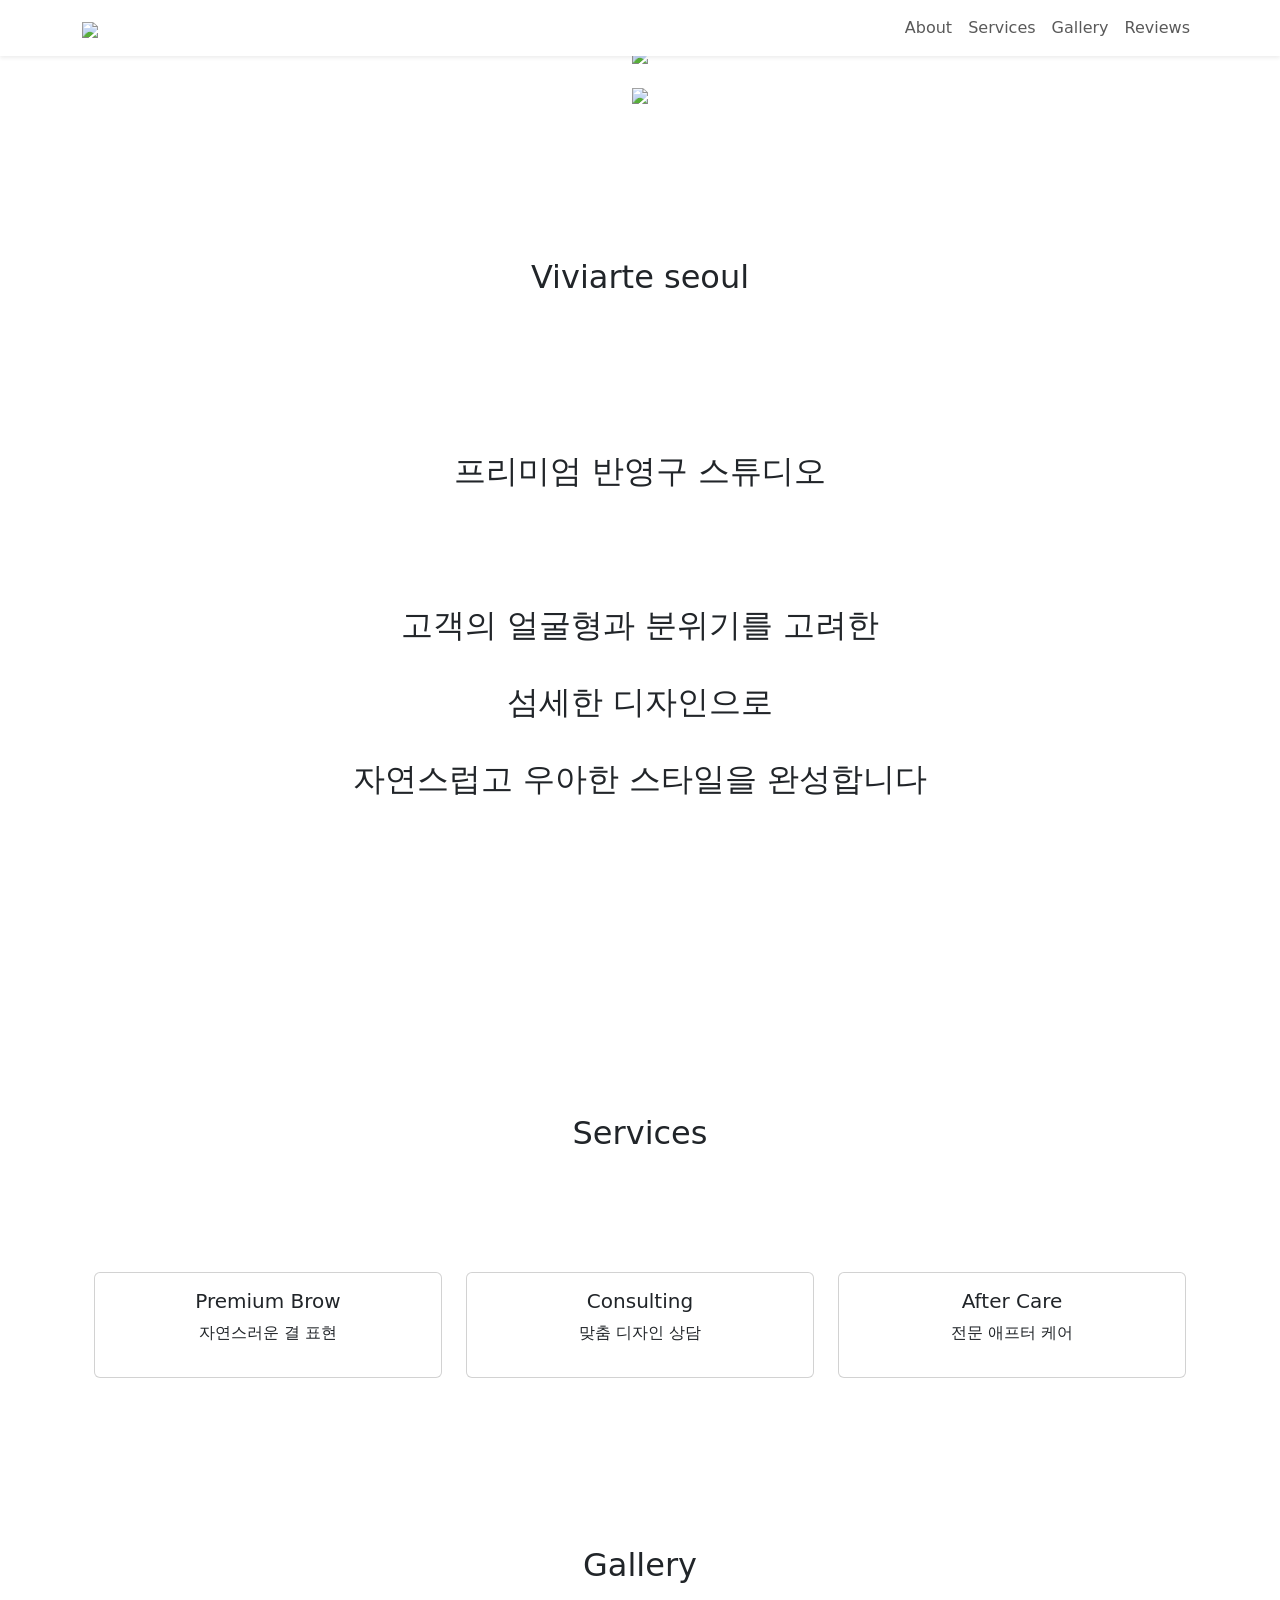
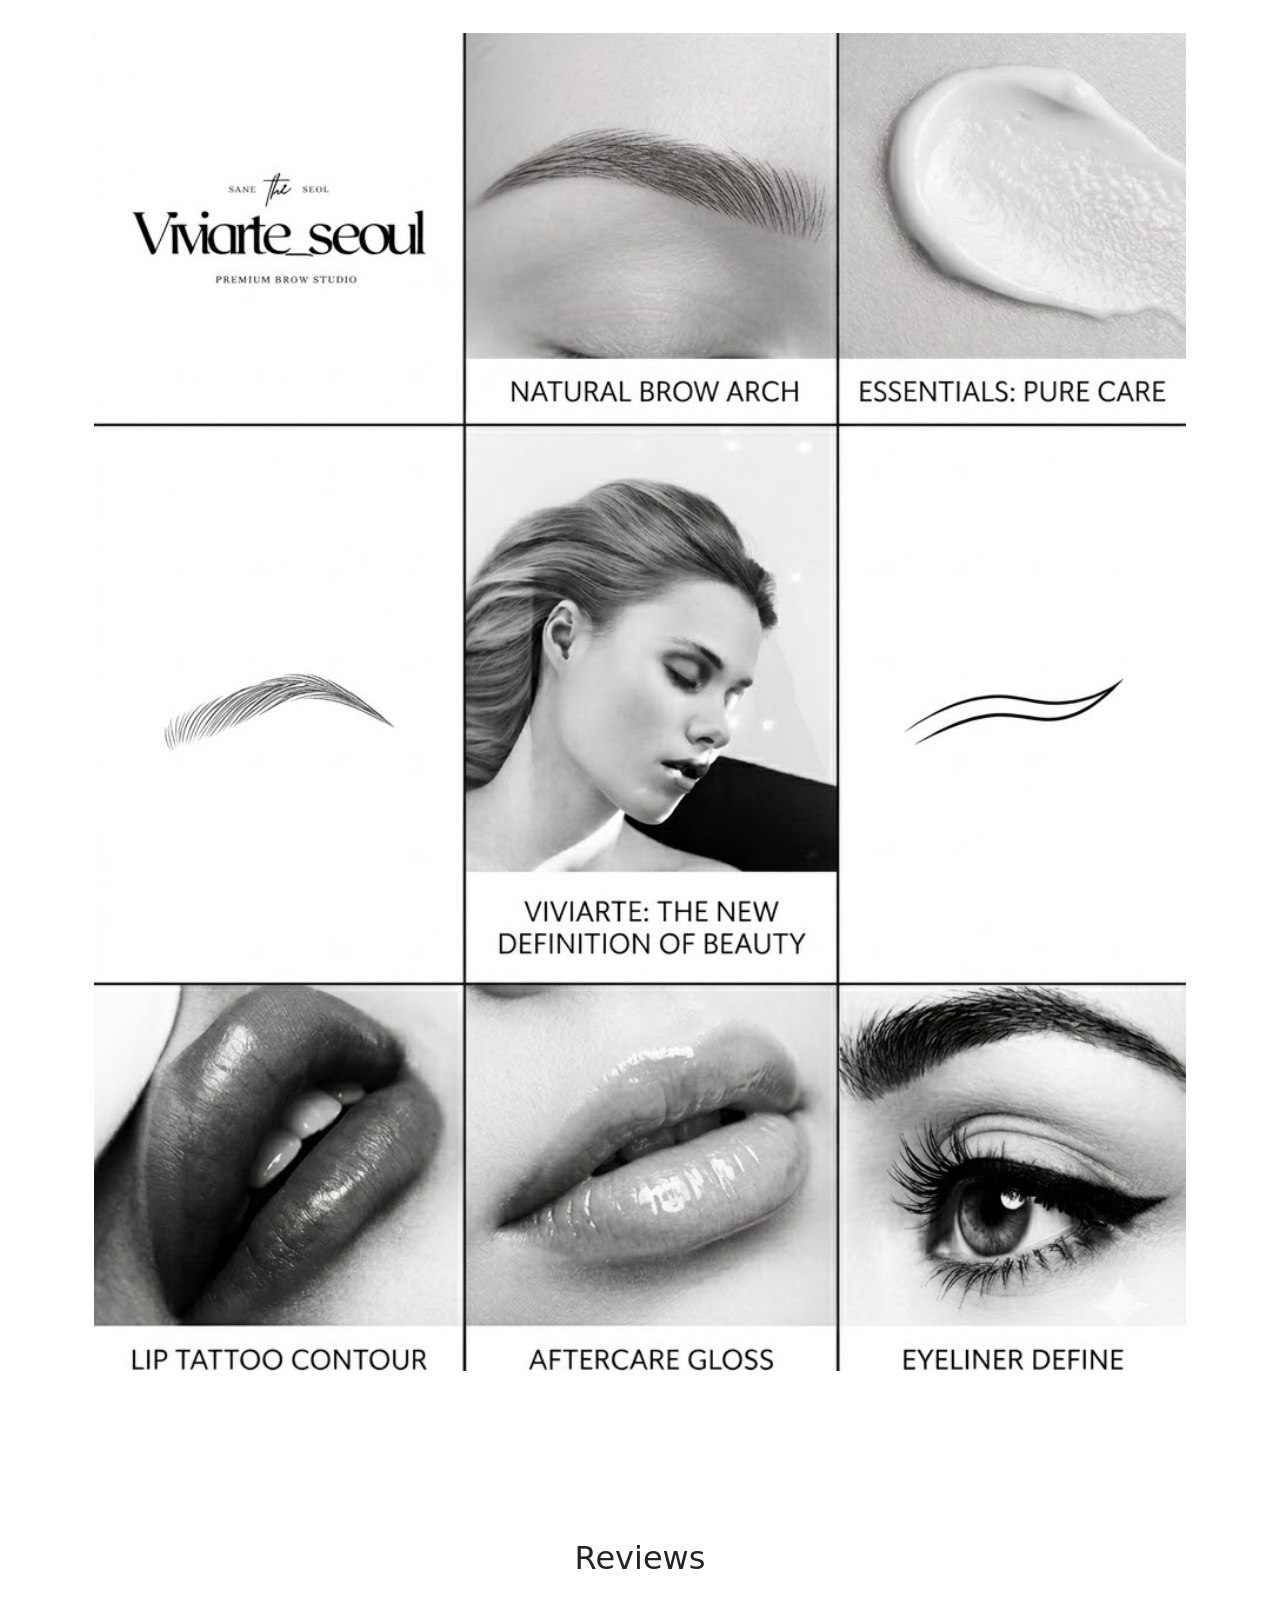
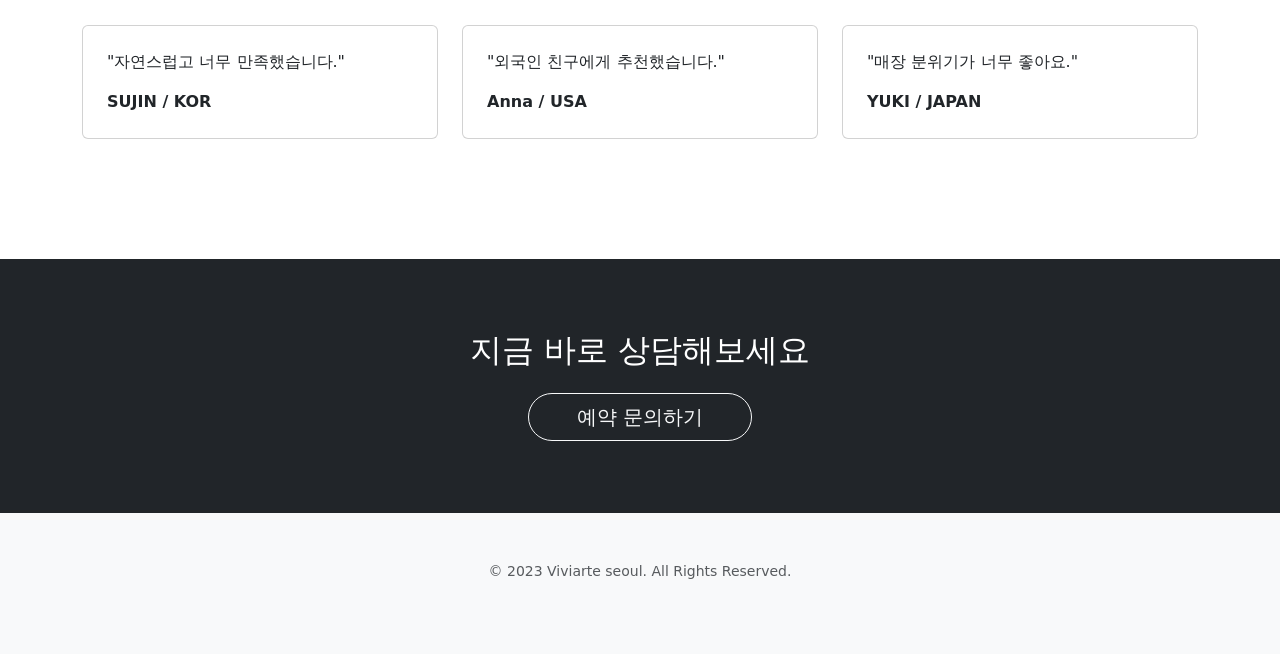
==== index.html @ 3a3e819e "대문자 -> 소문자" ====
<!DOCTYPE html>
<html lang="ko">

<head>

<meta charset="UTF-8">
<meta name="viewport" content="width=device-width, initial-scale=1">

<title>Viviarte Seoul</title>

<!-- Bootstrap -->

<link href="https://cdn.jsdelivr.net/npm/bootstrap@5.3.3/dist/css/bootstrap.min.css" rel="stylesheet">

<link rel="stylesheet" href="./style.css">

<!-- Google tag (gtag.js) -->
<script async src="https://www.googletagmanager.com/gtag/js?id=G-86VK7SJW69"></script>
<script>
  window.dataLayer = window.dataLayer || [];
  function gtag(){dataLayer.push(arguments);}
  gtag('js', new Date());

  gtag('config', 'G-86VK7SJW69');
</script>

</head>

<body>

<!-- NAVBAR -->

<nav class="navbar navbar-expand-lg navbar-light bg-white shadow-sm fixed-top">

<div class="container">

<a class="navbar-brand" href="#">
<img src="./images/logo-main.png" height="35">
</a>

<button class="navbar-toggler" data-bs-toggle="collapse" data-bs-target="#menu">
<span class="navbar-toggler-icon"></span>
</button>

<div class="collapse navbar-collapse" id="menu">

<ul class="navbar-nav ms-auto">

<li class="nav-item">
<a class="nav-link" href="#about">About</a>
</li>

<li class="nav-item">
<a class="nav-link" href="#services">Services</a>
</li>

<li class="nav-item">
<a class="nav-link" href="#gallery">Gallery</a>
</li>

<li class="nav-item">
<a class="nav-link" href="#reviews">Reviews</a>
</li>

</ul>

</div>

</div>

</nav>

<!-- HERO -->

<section class="hero text-center">

<div class="container">

<section class="hero text-center">
    <div class="container">
        <img src="./images/logo-main.png" class="hero-logo img-fluid mt-5">
        
        <p class="lead mt-4">
            </p>
        
    </div>
</section>

<p class="lead mt-4">

</p>


</a>

</div>

</section>

<!-- ABOUT -->

<section id="about">

<div class="container text-center">

<section id="about">
    <div class="container text-center">
        <img src="./images/logo-emblem.png" class="emblem img-fluid mb-4">

    </div>
</section>

<span class="h2" style="display: block; margin-top: 130px;">Viviarte seoul</span>


<section id="about" class="py-5">
    <div class="container text-center">
        <div class="about-hero-wrapper" style="margin-top: 100px; margin-bottom: 100px;">
            
            <h2 class="main-headline">
                프리미엄 반영구 스튜디오<br><br><br><br>
                <span class="sub-text">고객의 얼굴형과 분위기를 고려한</span><br><br>
                <span class="highlight">섬세한 디자인으로</span><br><br>
                <span class="sub-text">자연스럽고 우아한 스타일을 완성합니다</span>
            </h2>


            <div class="headline-divider"></div>

        </div>
    </div>
</section>

<!-- SERVICES -->


<br>
<br>
<br>
<br>
<br>
<br>
<br>



<section id="services">

<div class="container">

<h2 class="text-center mb-5">Services</h2>

<br>
<br>
<br>

<div class="row g-4">

<div class="col-md-4">

<div class="card h-100">

<div class="card-body text-center">

<h5>Premium Brow</h5>

<p>자연스러운 결 표현</p>

</div>

</div>

</div>

<div class="col-md-4">

<div class="card h-100">

<div class="card-body text-center">

<h5>Consulting</h5>

<p>맞춤 디자인 상담</p>

</div>

</div>

</div>

<div class="col-md-4">

<div class="card h-100">

<div class="card-body text-center">

<h5>After Care</h5>

<p>전문 애프터 케어</p>

</div>

</div>

</div>

</div>

</div>

</section>

<br>
<br>
<br>
<br>
<br>


<!-- GALLERY -->

<section id="gallery" class="py-5"> <div class="container">
    <h2 class="text-center mb-5">Gallery</h2>
    <div class="gallery-img">
    <div class="row"><div class="col-md-4"></div>
    <img src="./images/brow-4.png" alt="포트폴리오">
  </div>
</div>
      </div>
  </div>
</section>

<br>
<br>
<br>
<br>
<br>


<!-- REVIEWS -->

<section id="reviews">

<div class="container">

<h2 class="text-center mb-5">Reviews</h2>

<div class="row g-4">

<div class="col-md-4">

<div class="card p-4">

<p>"자연스럽고 너무 만족했습니다."</p>
<strong>SUJIN / KOR</strong>

</div>

</div>

<div class="col-md-4">

<div class="card p-4">

<p>"외국인 친구에게 추천했습니다."</p>
<strong>Anna / USA</strong>

</div>

</div>

<div class="col-md-4">

<div class="card p-4">

<p>"매장 분위기가 너무 좋아요."</p>
<strong>YUKI / JAPAN</strong>

</div>

</div>

</div>

</div>

</section>

<br>
<br>
<br>
<br>
<br>


<!-- CTA -->

<section class="cta text-center py-5 bg-dark text-white">
    <div class="container py-4">
        <h2 class="mb-4">지금 바로 상담해보세요</h2>
        <button type="button" class="btn btn-outline-light btn-lg px-5 rounded-pill" data-bs-toggle="modal" data-bs-target="#contactModal">
            예약 문의하기
        </button>
    </div>
</section>

<div class="modal fade" id="contactModal" tabindex="-1" aria-labelledby="contactModalLabel" aria-hidden="true">
    <div class="modal-dialog modal-dialog-centered">
        <div class="modal-content text-dark" style="border-radius: 20px;">
            <div class="modal-header border-0">
                <h5 class="modal-title w-100 text-center fw-bold" id="contactModalLabel">상담 방법을 선택해주세요</h5>
                <button type="button" class="btn-close" data-bs-dismiss="modal" aria-label="Close"></button>
            </div>
            <div class="modal-body p-4">
                <div class="d-grid gap-3">
                    <a href="http://pf.kakao.com/_xaxfnHxj" target="_blank" class="btn btn-dark btn-lg py-3 rounded-pill shadow-sm">
                        <i class="bi bi-chat-fill me-2"></i> 카카오톡으로 문의
                    </a>
                    <a href="tel:010-4836-6321" class="btn btn-dark btn-lg py-3 rounded-pill shadow-sm">
                        <i class="bi bi-telephone-fill me-2"></i> 전화로 바로 상담하기
                    </a>
                    <a href="https://www.instagram.com/viviarte_seoul" target="_blank" class="btn btn-dark btn-lg py-3 rounded-pill shadow-sm">
                        <i class="bi bi-instagram me-2"></i> 인스타그램 DM 문의
                    </a>
                </div>
            </div>
            <div class="modal-footer border-0">
                <button type="button" class="btn btn-sm text-secondary w-100" data-bs-dismiss="modal">닫기</button>
            </div>
        </div>
    </div>
</div>

<!-- FOOTER -->

<footer class="text-center py-5 bg-light">
    <div class="container">
        <div class="mb-4">
        <p class="text-muted small">© 2023 Viviarte seoul. All Rights Reserved.</p>
    </div>
</footer>

<script src="https://cdn.jsdelivr.net/npm/bootstrap@5.3.3/dist/js/bootstrap.bundle.min.js"></script>

</body>
</html>
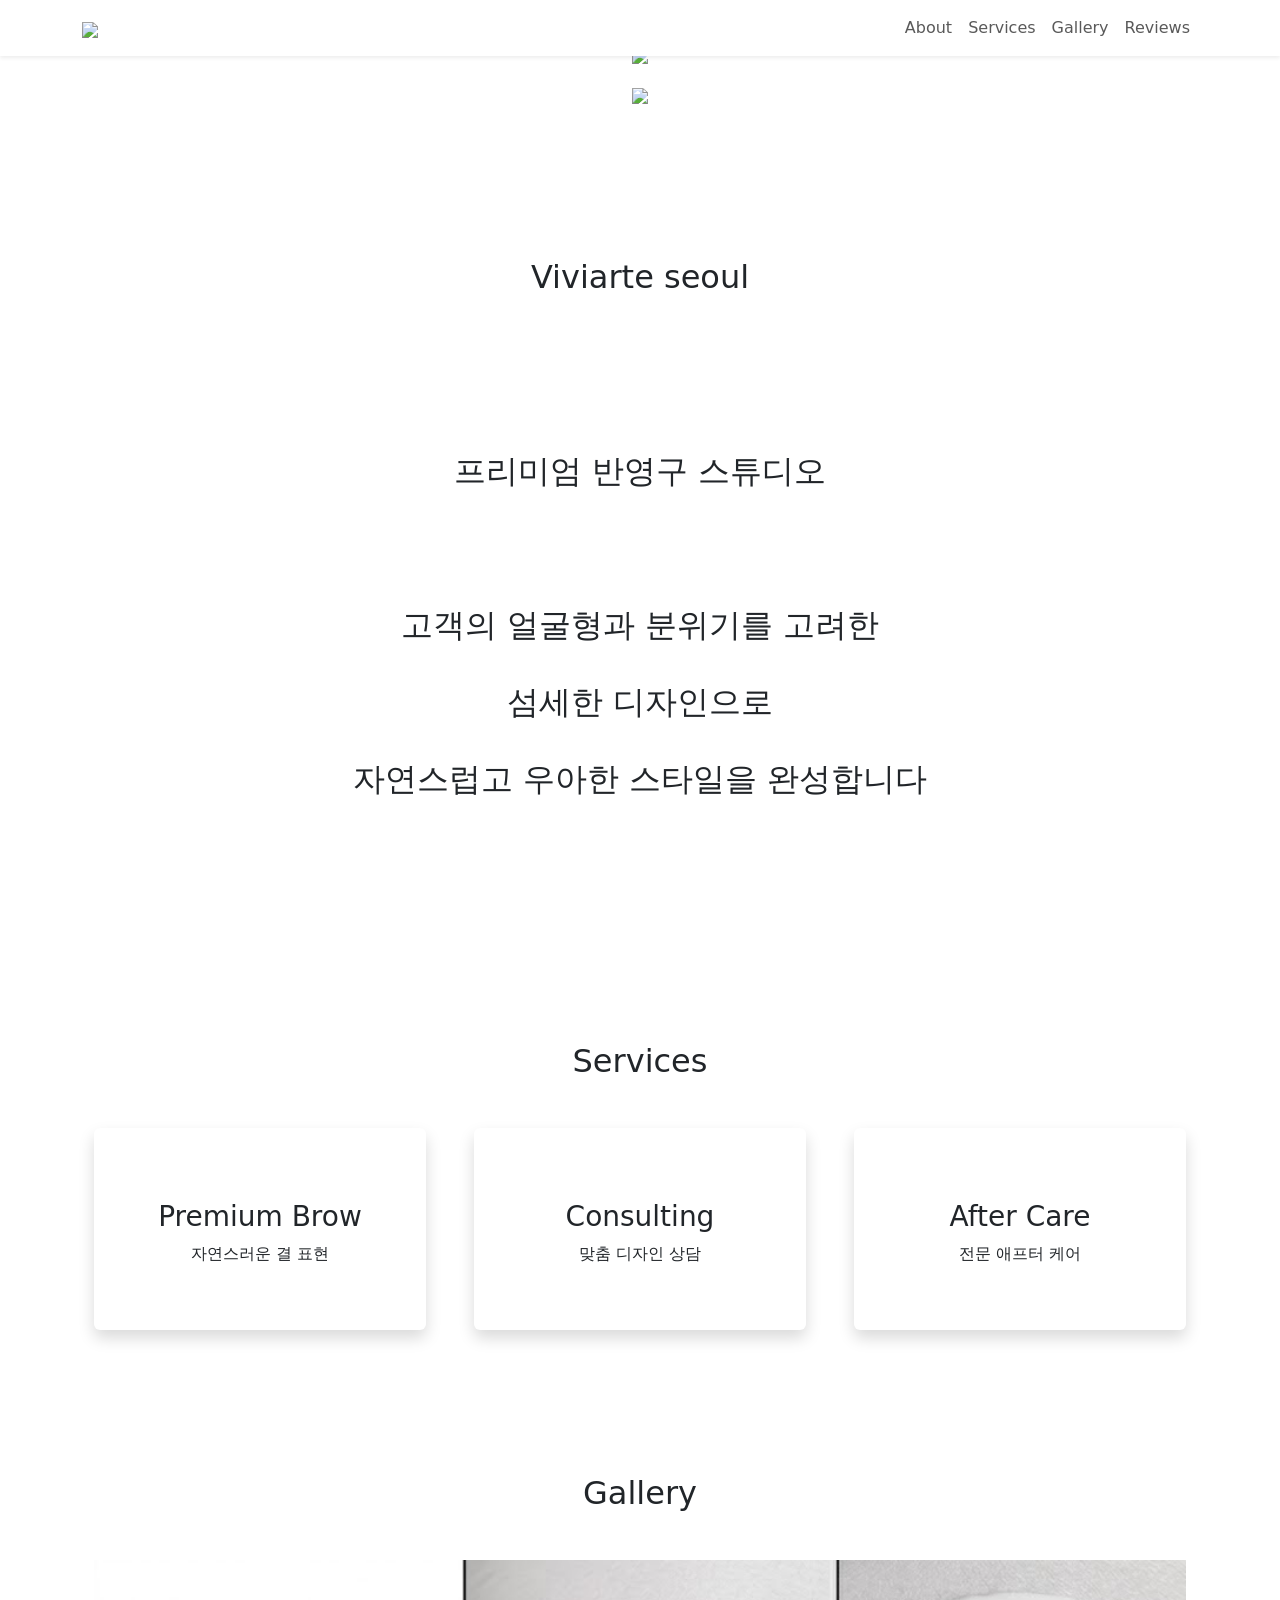
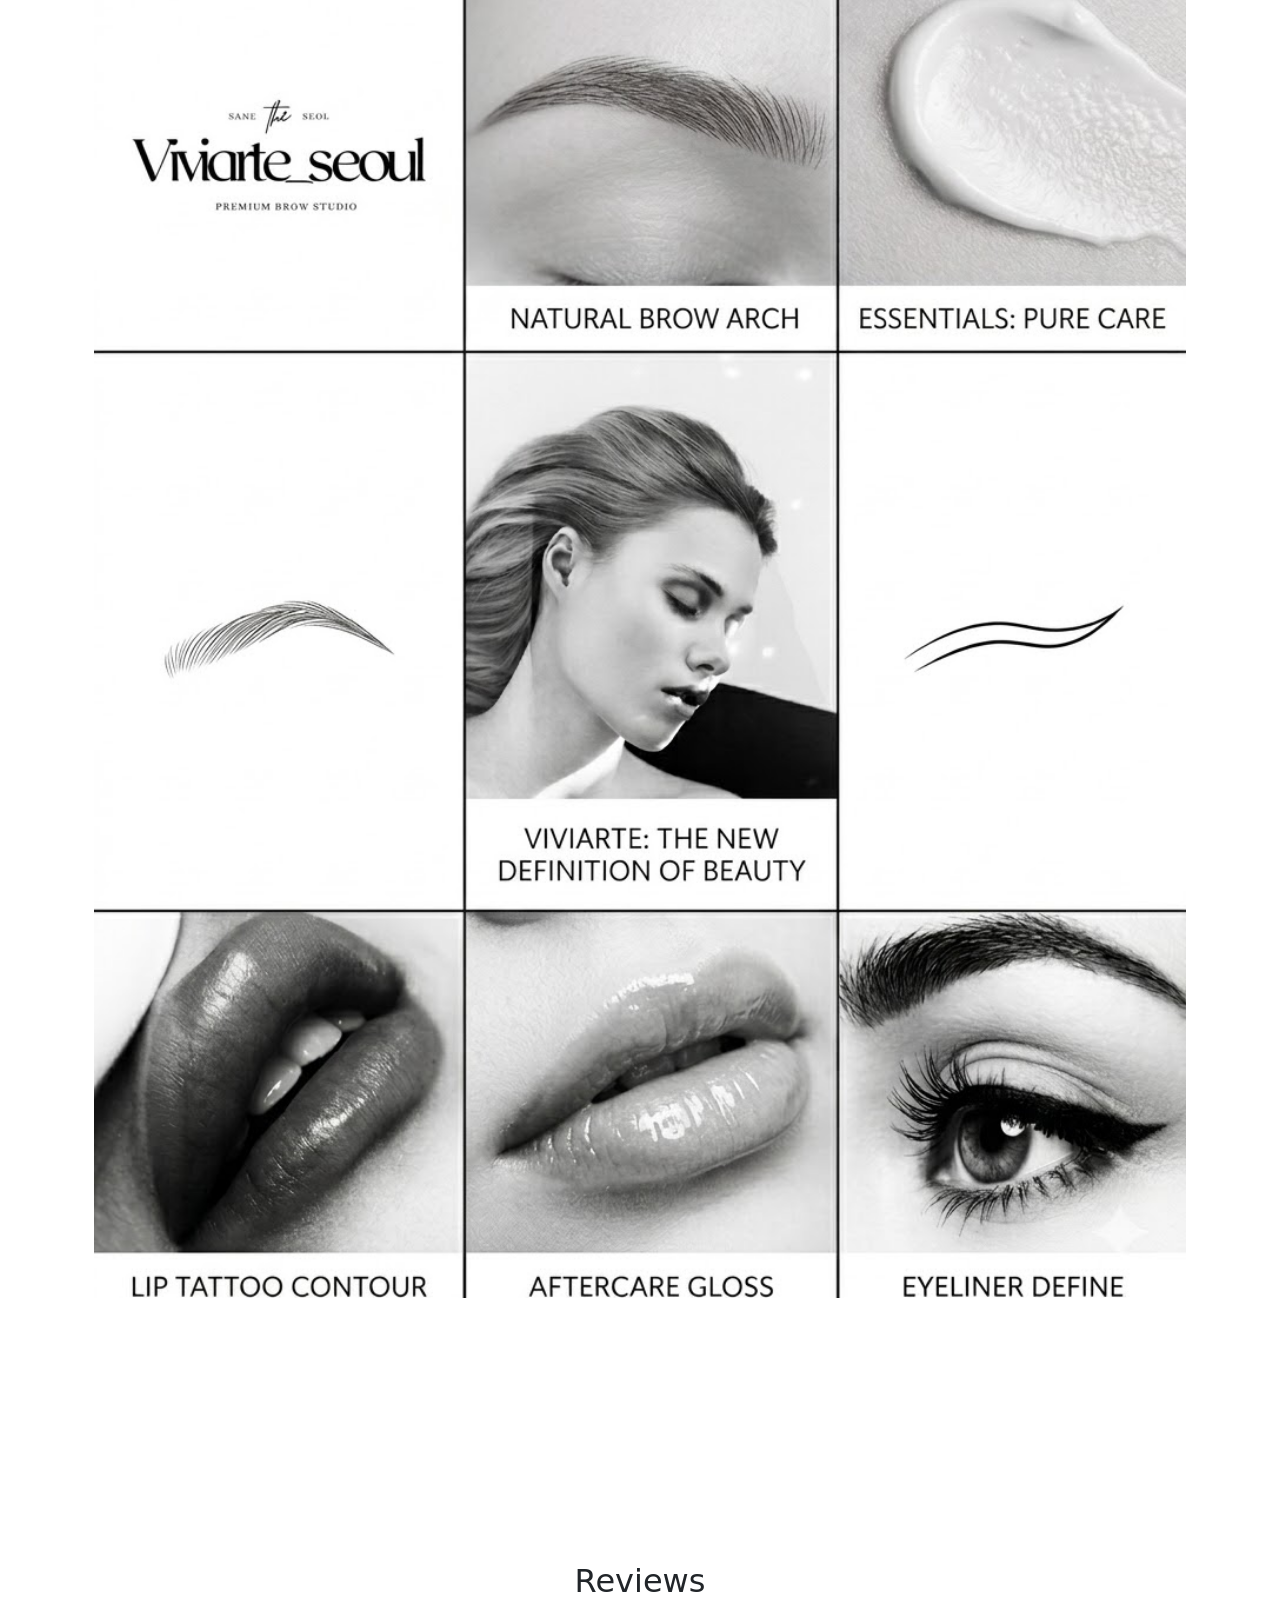
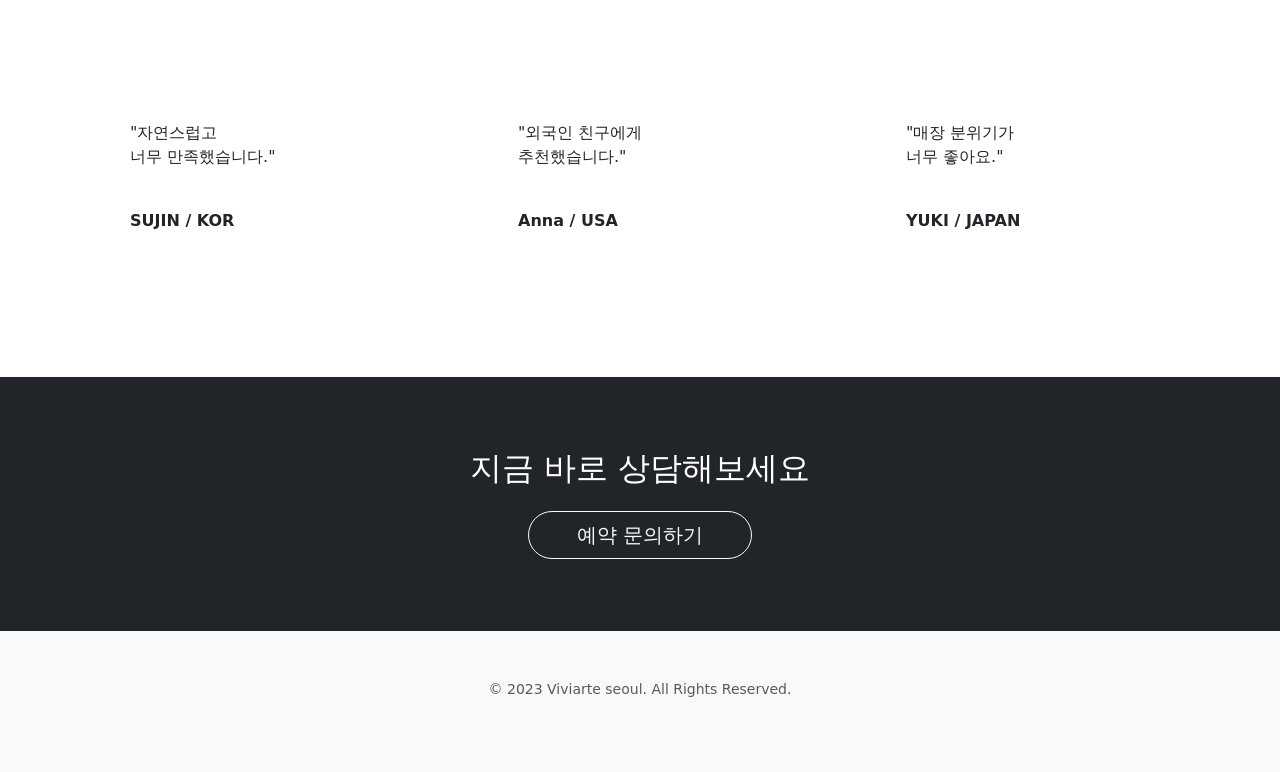
==== commit fa151641: "수정본" ====
--- a/index.html
+++ b/index.html
@@ -1,346 +1,613 @@
 <!DOCTYPE html>
+
 <html lang="ko">
 
+
+
 <head>
 
+
+
 <meta charset="UTF-8">
+
 <meta name="viewport" content="width=device-width, initial-scale=1">
 
-<title>Viviarte Seoul</title>
+
+
+<title>Viviarte seoul</title>
+
+
 
 <!-- Bootstrap -->
 
+
+
 <link href="https://cdn.jsdelivr.net/npm/bootstrap@5.3.3/dist/css/bootstrap.min.css" rel="stylesheet">
 
+
+
 <link rel="stylesheet" href="./style.css">
 
+
+
 <!-- Google tag (gtag.js) -->
+
 <script async src="https://www.googletagmanager.com/gtag/js?id=G-86VK7SJW69"></script>
+
 <script>
-  window.dataLayer = window.dataLayer || [];
-  function gtag(){dataLayer.push(arguments);}
-  gtag('js', new Date());
-
-  gtag('config', 'G-86VK7SJW69');
+
+window.dataLayer = window.dataLayer || [];
+
+function gtag(){dataLayer.push(arguments);}
+
+gtag('js', new Date());
+
+
+
+gtag('config', 'G-86VK7SJW69');
+
 </script>
 
+
+
 </head>
 
+
+
 <body>
 
+
+
 <!-- NAVBAR -->
 
+
+
 <nav class="navbar navbar-expand-lg navbar-light bg-white shadow-sm fixed-top">
 
+
+
 <div class="container">
 
+
+
 <a class="navbar-brand" href="#">
+
 <img src="./images/logo-main.png" height="35">
+
 </a>
 
+
+
 <button class="navbar-toggler" data-bs-toggle="collapse" data-bs-target="#menu">
+
 <span class="navbar-toggler-icon"></span>
+
 </button>
 
+
+
 <div class="collapse navbar-collapse" id="menu">
 
+
+
 <ul class="navbar-nav ms-auto">
 
+
+
 <li class="nav-item">
+
 <a class="nav-link" href="#about">About</a>
+
 </li>
 
+
+
 <li class="nav-item">
+
 <a class="nav-link" href="#services">Services</a>
+
 </li>
 
+
+
 <li class="nav-item">
+
 <a class="nav-link" href="#gallery">Gallery</a>
+
 </li>
 
+
+
 <li class="nav-item">
+
 <a class="nav-link" href="#reviews">Reviews</a>
+
 </li>
 
+
+
 </ul>
 
-</div>
-
-</div>
+
+
+</div>
+
+
+
+</div>
+
+
 
 </nav>
 
+
+
 <!-- HERO -->
 
+
+
 <section class="hero text-center">
 
+
+
 <div class="container">
 
+
+
 <section class="hero text-center">
-    <div class="container">
-        <img src="./images/logo-main.png" class="hero-logo img-fluid mt-5">
-        
-        <p class="lead mt-4">
-            </p>
-        
-    </div>
-</section>
+
+<div class="container">
+
+<img src="./images/logo-main.png" class="hero-logo img-fluid mt-5">
+
 
 <p class="lead mt-4">
 
 </p>
 
 
+</div>
+
+</section>
+
+
+
+<p class="lead mt-4">
+
+
+
+</p>
+
+
+
+
+
 </a>
 
-</div>
-
-</section>
+
+
+</div>
+
+
+
+</section>
+
+
 
 <!-- ABOUT -->
 
+
+
 <section id="about">
 
+
+
 <div class="container text-center">
 
+
+
 <section id="about">
-    <div class="container text-center">
-        <img src="./images/logo-emblem.png" class="emblem img-fluid mb-4">
-
-    </div>
-</section>
+
+<div class="container text-center">
+
+<img src="./images/logo-emblem.png" class="emblem img-fluid mb-4">
+
+
+
+</div>
+
+</section>
+
+
 
 <span class="h2" style="display: block; margin-top: 130px;">Viviarte seoul</span>
 
 
+
+
+
 <section id="about" class="py-5">
-    <div class="container text-center">
-        <div class="about-hero-wrapper" style="margin-top: 100px; margin-bottom: 100px;">
-            
-            <h2 class="main-headline">
-                프리미엄 반영구 스튜디오<br><br><br><br>
-                <span class="sub-text">고객의 얼굴형과 분위기를 고려한</span><br><br>
-                <span class="highlight">섬세한 디자인으로</span><br><br>
-                <span class="sub-text">자연스럽고 우아한 스타일을 완성합니다</span>
-            </h2>
-
-
-            <div class="headline-divider"></div>
-
-        </div>
-    </div>
-</section>
+
+<div class="container text-center">
+
+<div class="about-hero-wrapper" style="margin-top: 100px; margin-bottom: 100px;">
+
+
+<h2 class="main-headline">
+
+프리미엄 반영구 스튜디오<br><br><br><br>
+
+<span class="sub-text">고객의 얼굴형과 분위기를 고려한</span><br><br>
+
+<span class="highlight">섬세한 디자인으로</span><br><br>
+
+<span class="sub-text">자연스럽고 우아한 스타일을 완성합니다</span>
+
+</h2>
+
+
+
+
+
+<div class="headline-divider"></div>
+
+
+
+</div>
+
+</div>
+
+</section>
+
+
 
 <!-- SERVICES -->
 
 
+
+<section id="services" class="py-5 bg-white">
+
+<div class="container py-5">
+
+
+<div class="text-center mb-5">
+
+<h2 class="section-title">Services</h2>
+
+<div class="section-divider"></div>
+
+</div>
+
+
+
+<div class="row g-5">
+
+
+<div class="col-md-4">
+
+<div class="card h-100 border-0 shadow service-card">
+
+<div class="card-body text-center p-5">
+
+<div class="service-icon-wrapper mb-4">
+
+<i class="bi bi-stars"></i>
+
+</div>
+
+<h3 class="service-item-title">Premium Brow</h3>
+
+<p class="service-item-desc">자연스러운 결 표현</p>
+
+</div>
+
+</div>
+
+</div>
+
+
+
+<div class="col-md-4">
+
+<div class="card h-100 border-0 shadow service-card">
+
+<div class="card-body text-center p-5">
+
+<div class="service-icon-wrapper mb-4">
+
+<i class="bi bi-chat-quote"></i>
+
+</div>
+
+<h3 class="service-item-title">Consulting</h3>
+
+<p class="service-item-desc">맞춤 디자인 상담</p>
+
+</div>
+
+</div>
+
+</div>
+
+
+
+<div class="col-md-4">
+
+<div class="card h-100 border-0 shadow service-card">
+
+<div class="card-body text-center p-5">
+
+<div class="service-icon-wrapper mb-4">
+
+<i class="bi bi-heart-pulse"></i>
+
+</div>
+
+<h3 class="service-item-title">After Care</h3>
+
+<p class="service-item-desc">전문 애프터 케어</p>
+
+</div>
+
+</div>
+
+</div>
+
+
+
+</div>
+
+</div>
+
+</section>
+
+
+
+
+
+<!-- GALLERY -->
+
+
+
+<section id="gallery" class="py-5"> <div class="container">
+
+<h2 class="text-center mb-5">Gallery</h2>
+
+<div class="gallery-img">
+
+<div class="row"><div class="col-md-4"></div>
+
+<img src="./images/brow-4.png" alt="포트폴리오">
+
+</div>
+
+</div>
+
+</div>
+
+</div>
+
+</section>
+
+
+
 <br>
+
 <br>
+
 <br>
+
 <br>
+
 <br>
-<br>
-<br>
-
-
-
-<section id="services">
+
+
+
+
+
+<!-- REVIEWS -->
+
+
+
+<section id="reviews" class="py-5 bg-white">
+
+<div class="container py-5">
+
+
+<div class="text-center mb-5">
+
+<h2 class="section-title">Reviews</h2>
+
+<div class="section-divider"></div>
+
+</div>
+
+
+
+<div class="row g-5">
+
+<div class="col-md-4">
+
+<div class="card h-100 border-0 review-card p-5"> <div class="quote-icon mb-4"><i class="bi bi-quote"></i></div>
+
+<p class="review-text">
+
+"<span class="highlight">자연스럽고</span><br>
+
+너무 만족했습니다."
+
+</p>
+
+<div class="reviewer-info pt-4 mt-auto"> <strong class="reviewer-name">SUJIN / KOR</strong>
+
+</div>
+
+</div>
+
+</div>
+
+
+
+<div class="col-md-4">
+
+<div class="card h-100 border-0 review-card p-5">
+
+<div class="quote-icon mb-4"><i class="bi bi-quote"></i></div>
+
+<p class="review-text">
+
+"<span class="highlight">외국인 친구</span>에게<br>
+
+추천했습니다."
+
+</p>
+
+<div class="reviewer-info pt-4 mt-auto">
+
+<strong class="reviewer-name">Anna / USA</strong>
+
+</div>
+
+</div>
+
+</div>
+
+
+
+<div class="col-md-4">
+
+<div class="card h-100 border-0 review-card p-5">
+
+<div class="quote-icon mb-4"><i class="bi bi-quote"></i></div>
+
+<p class="review-text">
+
+"<span class="highlight">매장 분위기</span>가<br>
+
+너무 좋아요."
+
+</p>
+
+<div class="reviewer-info pt-4 mt-auto">
+
+<strong class="reviewer-name">YUKI / JAPAN</strong>
+
+</div>
+
+</div>
+
+</div>
+
+</div>
+
+
+
+</div>
+
+</section>
+
+
+
+
+
+<!-- CTA -->
+
+
+
+<section class="cta text-center py-5 bg-dark text-white">
+
+<div class="container py-4">
+
+<h2 class="mb-4">지금 바로 상담해보세요</h2>
+
+<button type="button" class="btn btn-outline-light btn-lg px-5 rounded-pill" data-bs-toggle="modal" data-bs-target="#contactModal">
+
+예약 문의하기
+
+</button>
+
+</div>
+
+</section>
+
+
+
+<div class="modal fade" id="contactModal" tabindex="-1" aria-labelledby="contactModalLabel" aria-hidden="true">
+
+<div class="modal-dialog modal-dialog-centered">
+
+<div class="modal-content text-dark" style="border-radius: 20px;">
+
+<div class="modal-header border-0">
+
+<h5 class="modal-title w-100 text-center fw-bold" id="contactModalLabel">상담 방법을 선택해주세요</h5>
+
+<button type="button" class="btn-close" data-bs-dismiss="modal" aria-label="Close"></button>
+
+</div>
+
+<div class="modal-body p-4">
+
+<div class="d-grid gap-3">
+
+<a href="http://pf.kakao.com/_xaxfnHxj" target="_blank" class="btn btn-dark btn-lg py-3 rounded-pill shadow-sm">
+
+<i class="bi bi-chat-fill me-2"></i> 카카오톡으로 문의
+
+</a>
+
+<a href="tel:010-4836-6321" class="btn btn-dark btn-lg py-3 rounded-pill shadow-sm">
+
+<i class="bi bi-telephone-fill me-2"></i> 전화로 바로 상담하기
+
+</a>
+
+<a href="https://www.instagram.com/viviarte_seoul" target="_blank" class="btn btn-dark btn-lg py-3 rounded-pill shadow-sm">
+
+<i class="bi bi-instagram me-2"></i> 인스타그램 DM 문의
+
+</a>
+
+</div>
+
+</div>
+
+<div class="modal-footer border-0">
+
+<button type="button" class="btn btn-sm text-secondary w-100" data-bs-dismiss="modal">닫기</button>
+
+</div>
+
+</div>
+
+</div>
+
+</div>
+
+
+
+<!-- FOOTER -->
+
+
+
+<footer class="text-center py-5 bg-light">
 
 <div class="container">
 
-<h2 class="text-center mb-5">Services</h2>
-
-<br>
-<br>
-<br>
-
-<div class="row g-4">
-
-<div class="col-md-4">
-
-<div class="card h-100">
-
-<div class="card-body text-center">
-
-<h5>Premium Brow</h5>
-
-<p>자연스러운 결 표현</p>
-
-</div>
-
-</div>
-
-</div>
-
-<div class="col-md-4">
-
-<div class="card h-100">
-
-<div class="card-body text-center">
-
-<h5>Consulting</h5>
-
-<p>맞춤 디자인 상담</p>
-
-</div>
-
-</div>
-
-</div>
-
-<div class="col-md-4">
-
-<div class="card h-100">
-
-<div class="card-body text-center">
-
-<h5>After Care</h5>
-
-<p>전문 애프터 케어</p>
-
-</div>
-
-</div>
-
-</div>
-
-</div>
-
-</div>
-
-</section>
-
-<br>
-<br>
-<br>
-<br>
-<br>
-
-
-<!-- GALLERY -->
-
-<section id="gallery" class="py-5"> <div class="container">
-    <h2 class="text-center mb-5">Gallery</h2>
-    <div class="gallery-img">
-    <div class="row"><div class="col-md-4"></div>
-    <img src="./images/brow-4.png" alt="포트폴리오">
-  </div>
-</div>
-      </div>
-  </div>
-</section>
-
-<br>
-<br>
-<br>
-<br>
-<br>
-
-
-<!-- REVIEWS -->
-
-<section id="reviews">
-
-<div class="container">
-
-<h2 class="text-center mb-5">Reviews</h2>
-
-<div class="row g-4">
-
-<div class="col-md-4">
-
-<div class="card p-4">
-
-<p>"자연스럽고 너무 만족했습니다."</p>
-<strong>SUJIN / KOR</strong>
-
-</div>
-
-</div>
-
-<div class="col-md-4">
-
-<div class="card p-4">
-
-<p>"외국인 친구에게 추천했습니다."</p>
-<strong>Anna / USA</strong>
-
-</div>
-
-</div>
-
-<div class="col-md-4">
-
-<div class="card p-4">
-
-<p>"매장 분위기가 너무 좋아요."</p>
-<strong>YUKI / JAPAN</strong>
-
-</div>
-
-</div>
-
-</div>
-
-</div>
-
-</section>
-
-<br>
-<br>
-<br>
-<br>
-<br>
-
-
-<!-- CTA -->
-
-<section class="cta text-center py-5 bg-dark text-white">
-    <div class="container py-4">
-        <h2 class="mb-4">지금 바로 상담해보세요</h2>
-        <button type="button" class="btn btn-outline-light btn-lg px-5 rounded-pill" data-bs-toggle="modal" data-bs-target="#contactModal">
-            예약 문의하기
-        </button>
-    </div>
-</section>
-
-<div class="modal fade" id="contactModal" tabindex="-1" aria-labelledby="contactModalLabel" aria-hidden="true">
-    <div class="modal-dialog modal-dialog-centered">
-        <div class="modal-content text-dark" style="border-radius: 20px;">
-            <div class="modal-header border-0">
-                <h5 class="modal-title w-100 text-center fw-bold" id="contactModalLabel">상담 방법을 선택해주세요</h5>
-                <button type="button" class="btn-close" data-bs-dismiss="modal" aria-label="Close"></button>
-            </div>
-            <div class="modal-body p-4">
-                <div class="d-grid gap-3">
-                    <a href="http://pf.kakao.com/_xaxfnHxj" target="_blank" class="btn btn-dark btn-lg py-3 rounded-pill shadow-sm">
-                        <i class="bi bi-chat-fill me-2"></i> 카카오톡으로 문의
-                    </a>
-                    <a href="tel:010-4836-6321" class="btn btn-dark btn-lg py-3 rounded-pill shadow-sm">
-                        <i class="bi bi-telephone-fill me-2"></i> 전화로 바로 상담하기
-                    </a>
-                    <a href="https://www.instagram.com/viviarte_seoul" target="_blank" class="btn btn-dark btn-lg py-3 rounded-pill shadow-sm">
-                        <i class="bi bi-instagram me-2"></i> 인스타그램 DM 문의
-                    </a>
-                </div>
-            </div>
-            <div class="modal-footer border-0">
-                <button type="button" class="btn btn-sm text-secondary w-100" data-bs-dismiss="modal">닫기</button>
-            </div>
-        </div>
-    </div>
-</div>
-
-<!-- FOOTER -->
-
-<footer class="text-center py-5 bg-light">
-    <div class="container">
-        <div class="mb-4">
-        <p class="text-muted small">© 2023 Viviarte seoul. All Rights Reserved.</p>
-    </div>
+<div class="mb-4">
+
+<p class="text-muted small">© 2023 Viviarte seoul. All Rights Reserved.</p>
+
+</div>
+
 </footer>
 
+
+
 <script src="https://cdn.jsdelivr.net/npm/bootstrap@5.3.3/dist/js/bootstrap.bundle.min.js"></script>
 
+
+
 </body>
-</html> +
+</html>
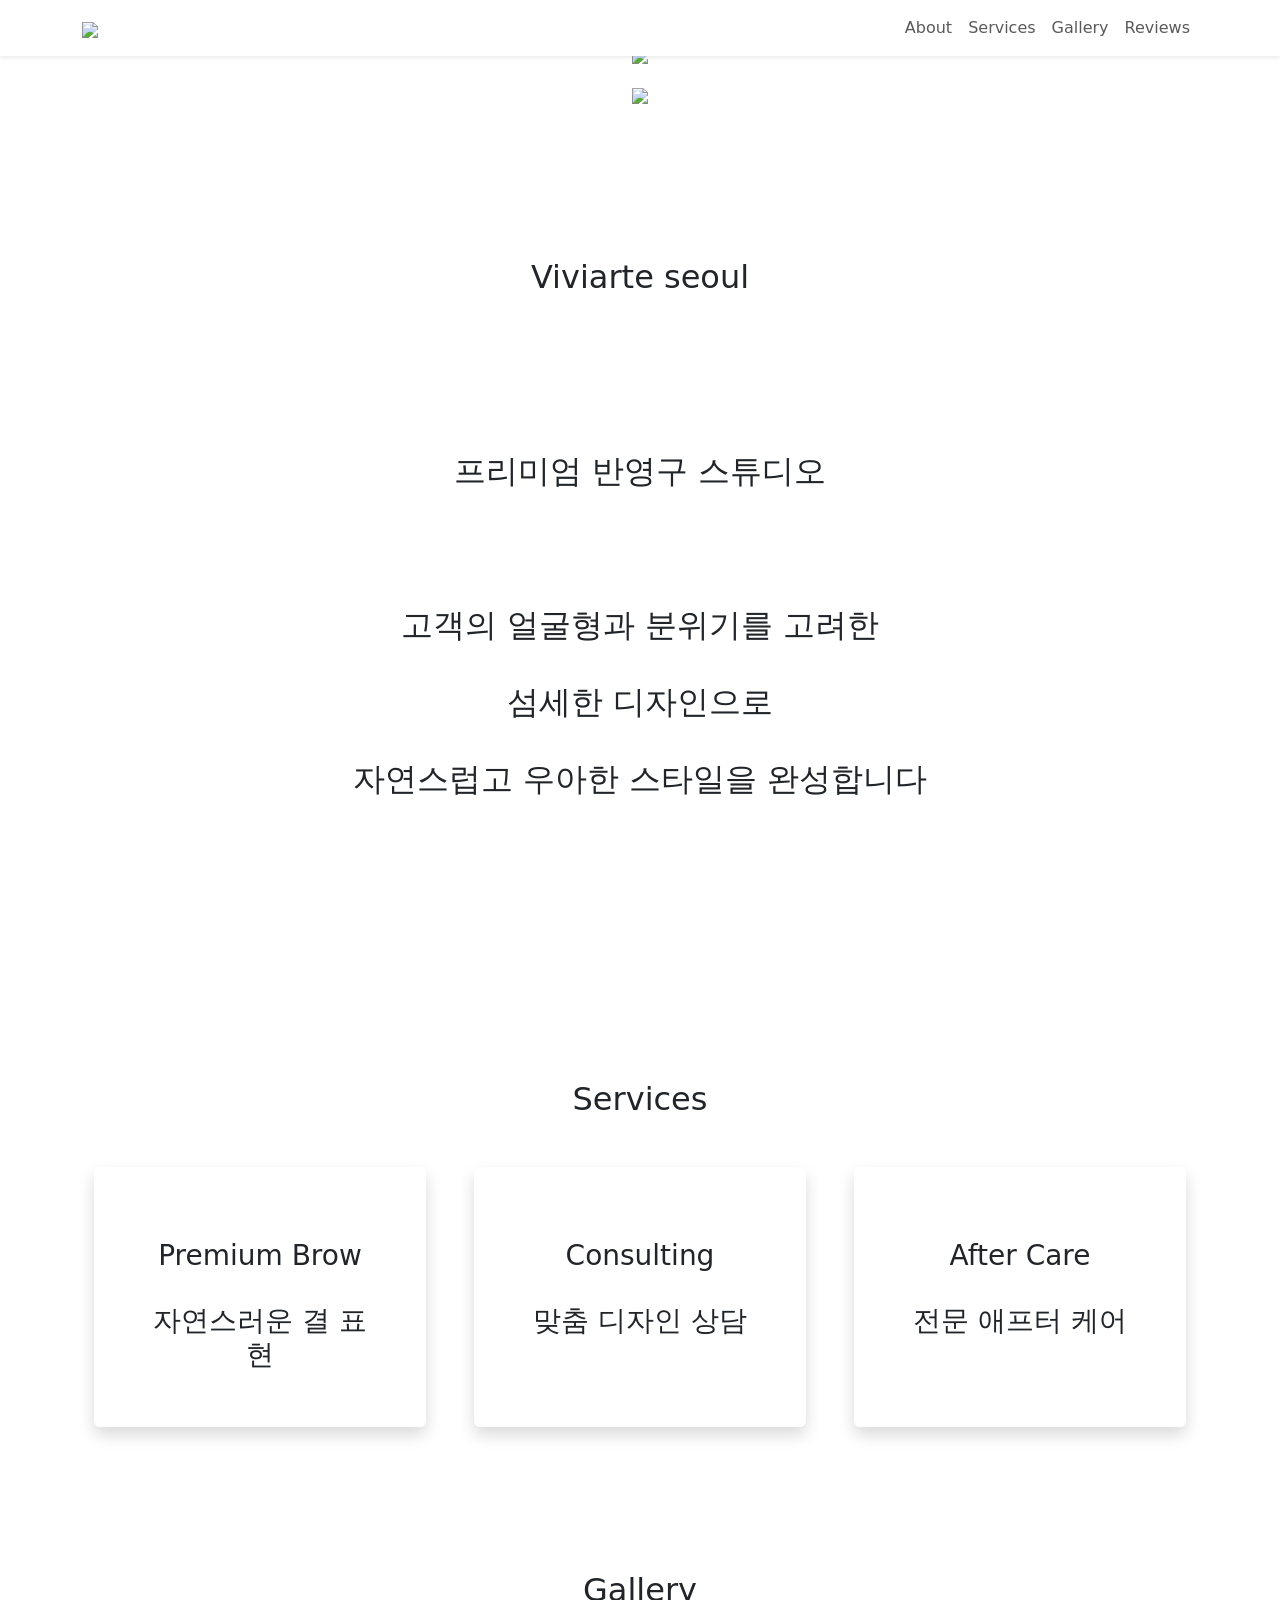
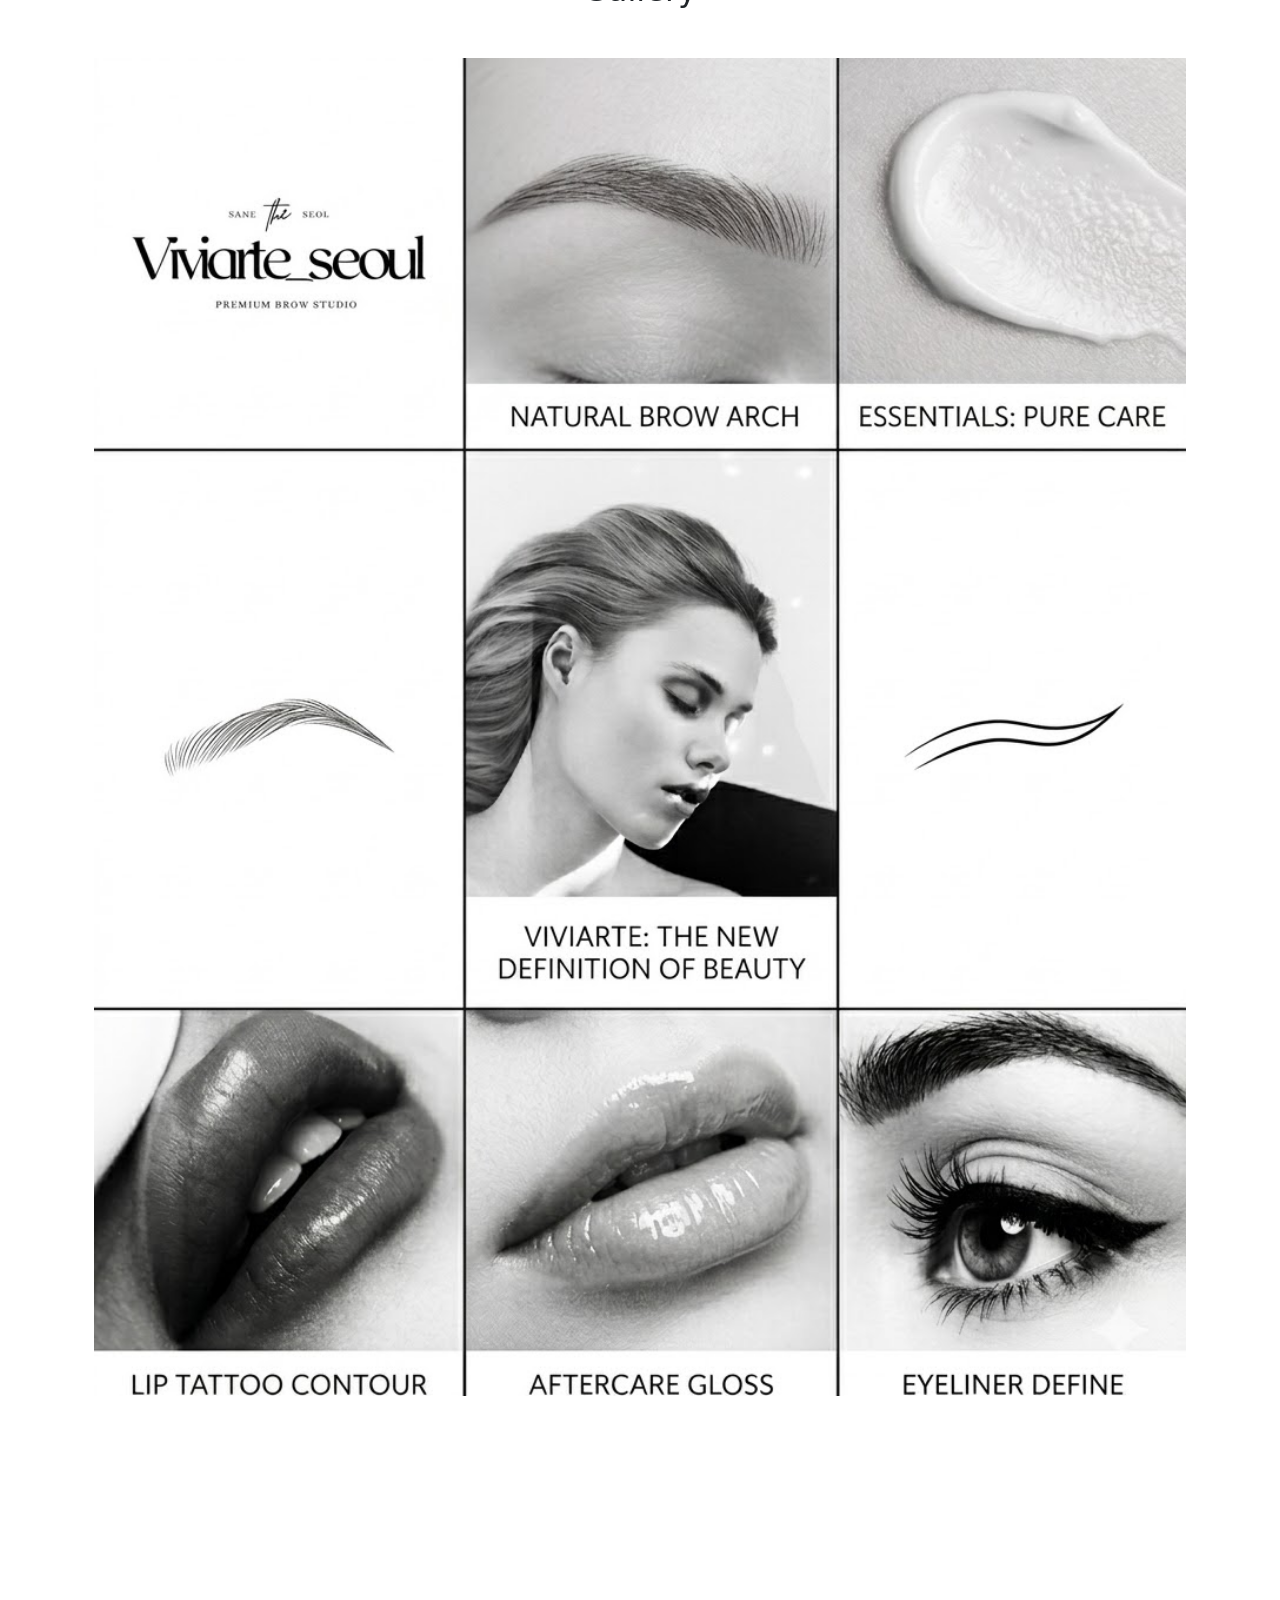
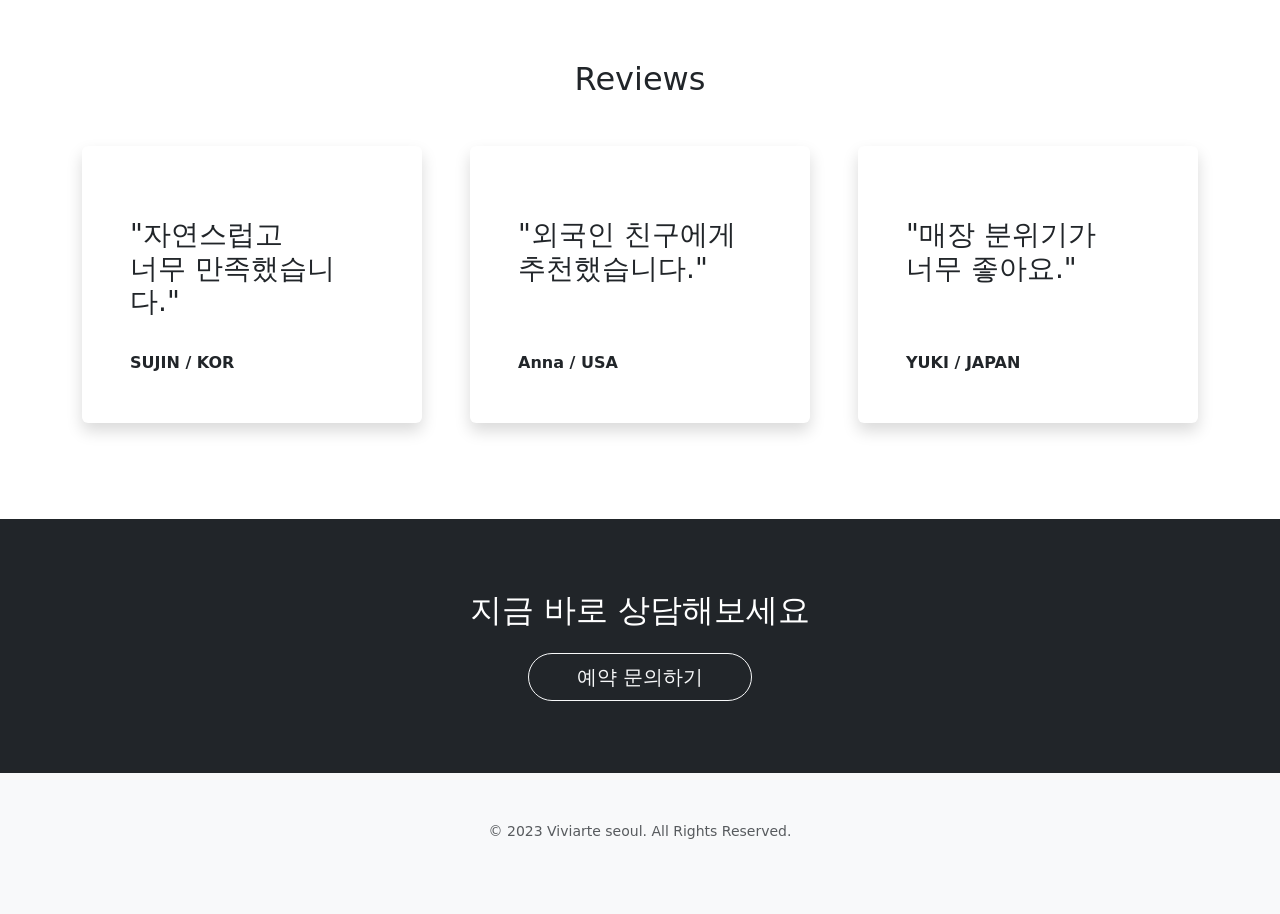
==== commit b184583d: "줄바꿈" ====
--- a/index.html
+++ b/index.html
@@ -241,7 +241,7 @@
 
 <span class="highlight">섬세한 디자인으로</span><br><br>
 
-<span class="sub-text">자연스럽고 우아한 스타일을 완성합니다</span>
+<span class="sub-text">자연스럽고 우아한 스타일을 완성합니다</span><br><br>
 
 </h2>
 
@@ -295,9 +295,9 @@
 
 </div>
 
-<h3 class="service-item-title">Premium Brow</h3>
-
-<p class="service-item-desc">자연스러운 결 표현</p>
+<h3 class="service-item-title">Premium Brow</h3><br>
+
+<h3 class="service-item-desc">자연스러운 결 표현</h3>
 
 </div>
 
@@ -319,9 +319,9 @@
 
 </div>
 
-<h3 class="service-item-title">Consulting</h3>
-
-<p class="service-item-desc">맞춤 디자인 상담</p>
+<h3 class="service-item-title">Consulting</h3><br>
+
+<h3 class="service-item-desc">맞춤 디자인 상담</h3>
 
 </div>
 
@@ -343,9 +343,9 @@
 
 </div>
 
-<h3 class="service-item-title">After Care</h3>
-
-<p class="service-item-desc">전문 애프터 케어</p>
+<h3 class="service-item-title">After Care</h3><br>
+
+<h3 class="service-item-desc">전문 애프터 케어</h3>
 
 </div>
 
@@ -428,15 +428,15 @@
 
 <div class="col-md-4">
 
-<div class="card h-100 border-0 review-card p-5"> <div class="quote-icon mb-4"><i class="bi bi-quote"></i></div>
-
-<p class="review-text">
+<div class="card h-100 border-0 review-card shadow p-5"> <div class="quote-icon mb-4"><i class="bi bi-quote"></i></div>
+
+<h3 class="review-text">
 
 "<span class="highlight">자연스럽고</span><br>
 
 너무 만족했습니다."
 
-</p>
+</h3>
 
 <div class="reviewer-info pt-4 mt-auto"> <strong class="reviewer-name">SUJIN / KOR</strong>
 
@@ -450,17 +450,17 @@
 
 <div class="col-md-4">
 
-<div class="card h-100 border-0 review-card p-5">
+<div class="card h-100 border-0 review-card shadow p-5">
 
 <div class="quote-icon mb-4"><i class="bi bi-quote"></i></div>
 
-<p class="review-text">
+<h3 class="review-text">
 
 "<span class="highlight">외국인 친구</span>에게<br>
 
 추천했습니다."
 
-</p>
+</h3>
 
 <div class="reviewer-info pt-4 mt-auto">
 
@@ -476,17 +476,17 @@
 
 <div class="col-md-4">
 
-<div class="card h-100 border-0 review-card p-5">
+<div class="card h-100 border-0 review-card shadow p-5">
 
 <div class="quote-icon mb-4"><i class="bi bi-quote"></i></div>
 
-<p class="review-text">
+<h3 class="review-text">
 
 "<span class="highlight">매장 분위기</span>가<br>
 
 너무 좋아요."
 
-</p>
+</h3>
 
 <div class="reviewer-info pt-4 mt-auto">
 
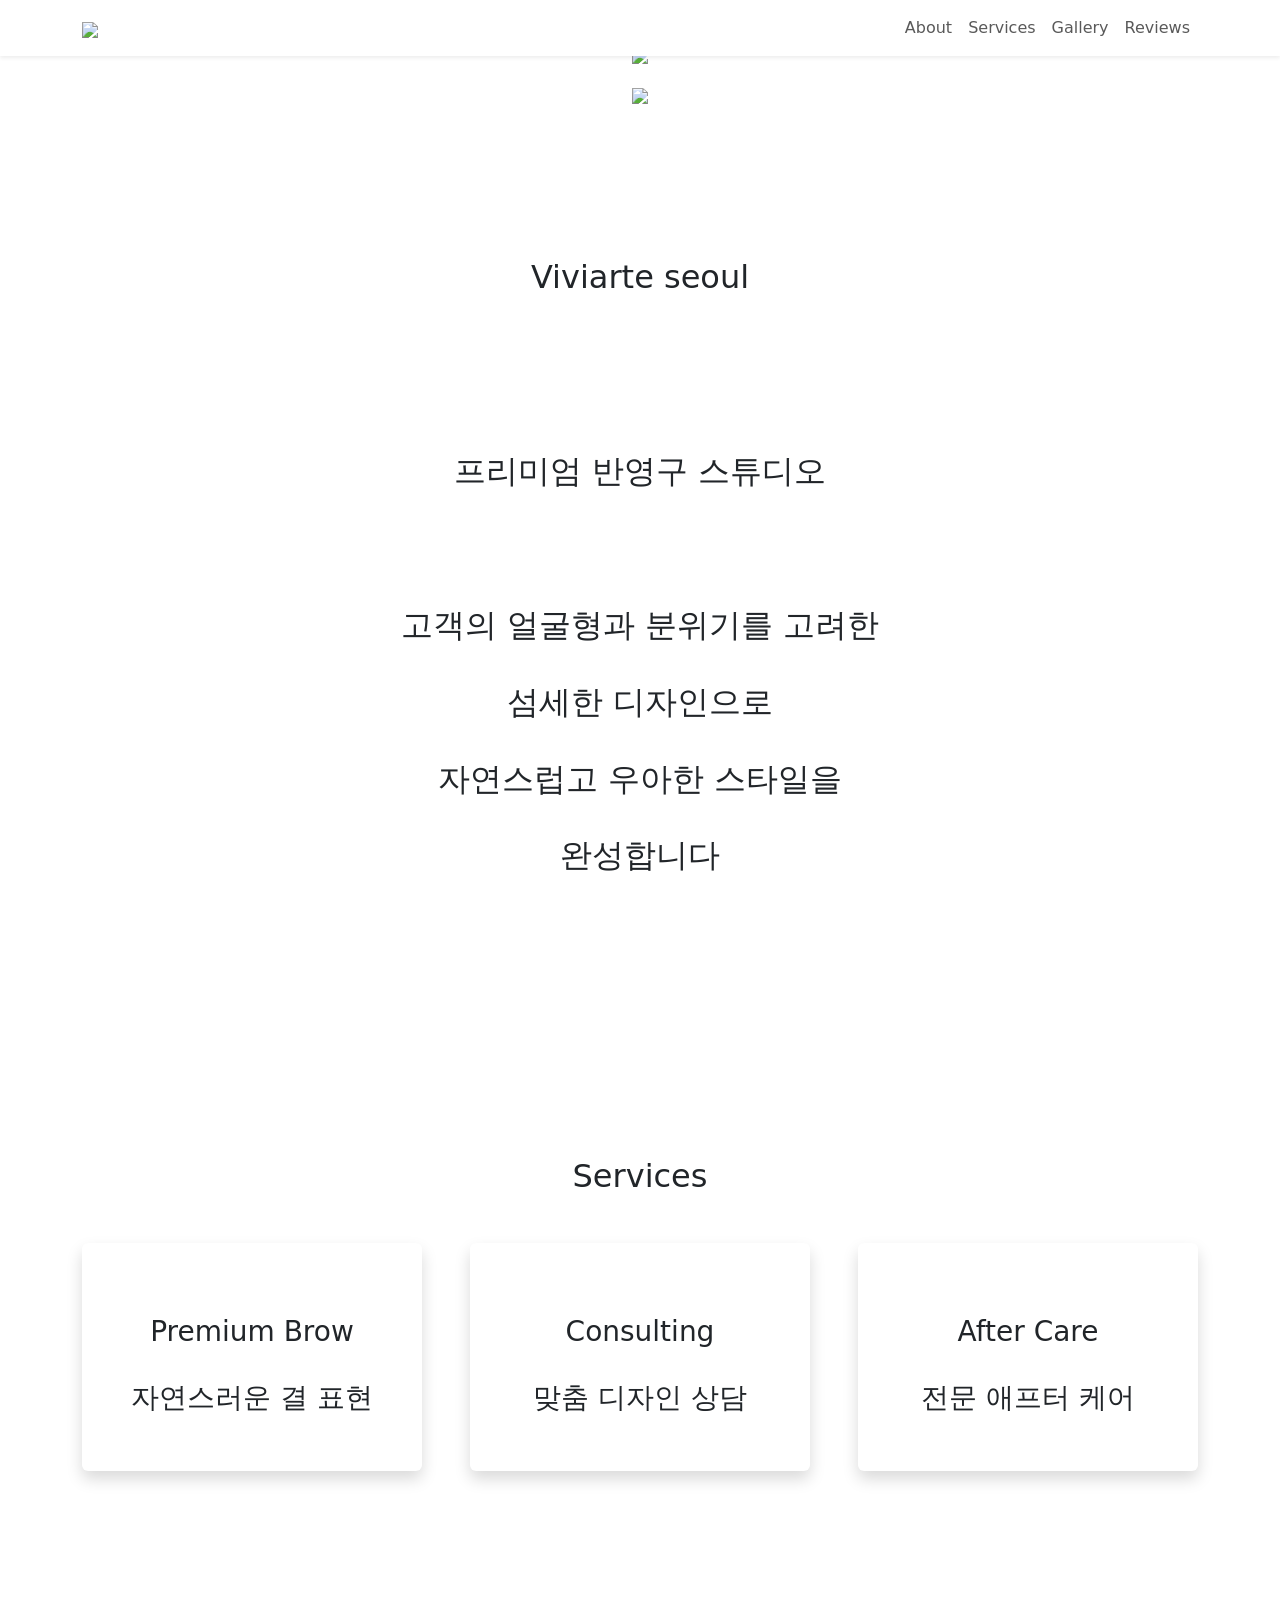
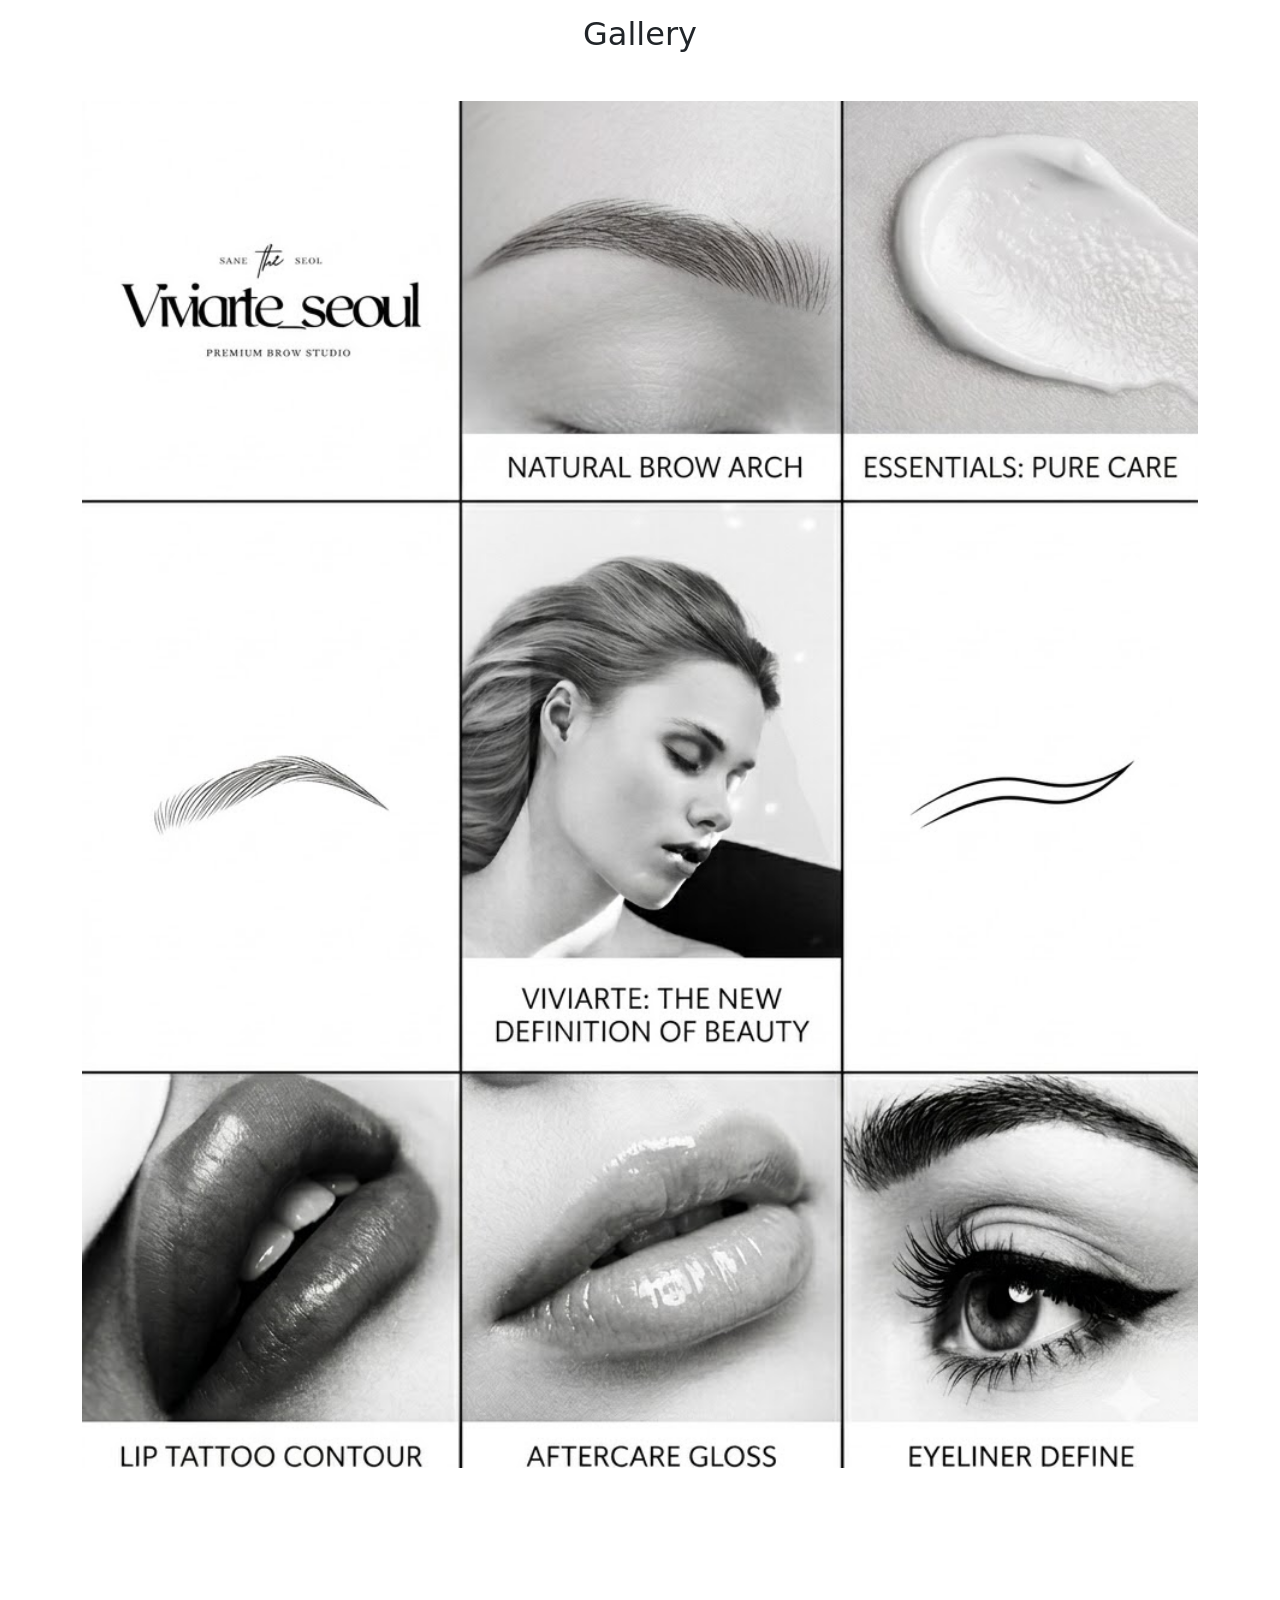
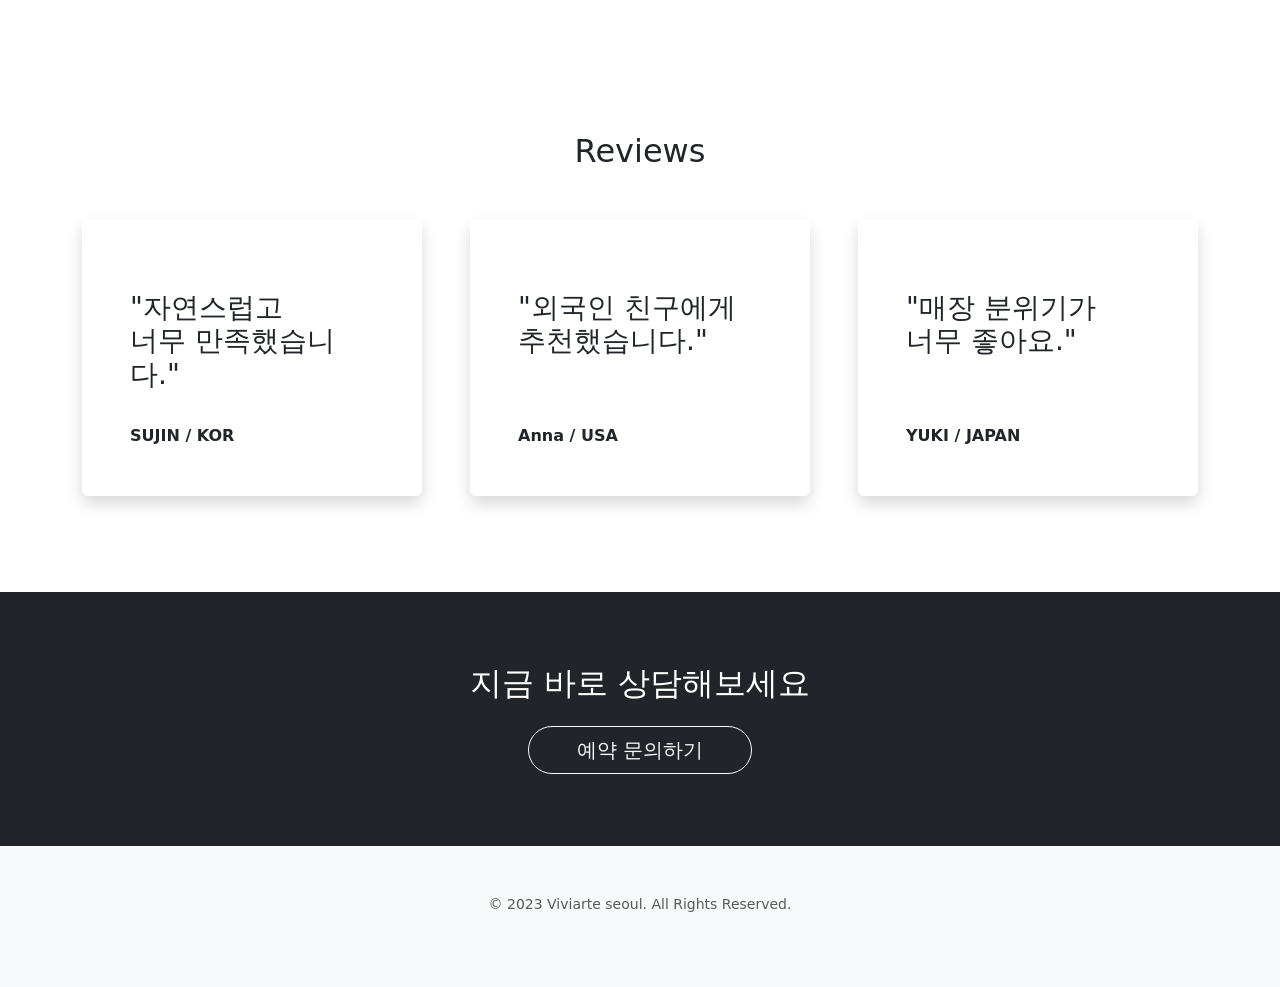
==== commit 8e968589: "챗봇 적용" ====
--- a/index.html
+++ b/index.html
@@ -1,613 +1,281 @@
 <!DOCTYPE html>
-
 <html lang="ko">
 
-
-
 <head>
-
-
-
-<meta charset="UTF-8">
-
-<meta name="viewport" content="width=device-width, initial-scale=1">
-
-
-
-<title>Viviarte seoul</title>
-
-
-
-<!-- Bootstrap -->
-
-
-
-<link href="https://cdn.jsdelivr.net/npm/bootstrap@5.3.3/dist/css/bootstrap.min.css" rel="stylesheet">
-
-
-
-<link rel="stylesheet" href="./style.css">
-
-
-
-<!-- Google tag (gtag.js) -->
-
-<script async src="https://www.googletagmanager.com/gtag/js?id=G-86VK7SJW69"></script>
-
-<script>
-
-window.dataLayer = window.dataLayer || [];
-
-function gtag(){dataLayer.push(arguments);}
-
-gtag('js', new Date());
-
-
-
-gtag('config', 'G-86VK7SJW69');
-
-</script>
-
-
-
+    <meta charset="UTF-8">
+    <meta name="viewport" content="width=device-width, initial-scale=1">
+    <title>Viviarte seoul</title>
+
+    <link href="https://cdn.jsdelivr.net/npm/bootstrap@5.3.3/dist/css/bootstrap.min.css" rel="stylesheet">
+    <link rel="stylesheet" href="./style.css">
+
+    <script async src="https://www.googletagmanager.com/gtag/js?id=G-86VK7SJW69"></script>
+    <script>
+        window.dataLayer = window.dataLayer || [];
+        function gtag() {
+            dataLayer.push(arguments);
+        }
+        gtag('js', new Date());
+        gtag('config', 'G-86VK7SJW69');
+    </script>
 </head>
 
-
-
 <body>
-
-
-
-<!-- NAVBAR -->
-
-
-
-<nav class="navbar navbar-expand-lg navbar-light bg-white shadow-sm fixed-top">
-
-
-
-<div class="container">
-
-
-
-<a class="navbar-brand" href="#">
-
-<img src="./images/logo-main.png" height="35">
-
-</a>
-
-
-
-<button class="navbar-toggler" data-bs-toggle="collapse" data-bs-target="#menu">
-
-<span class="navbar-toggler-icon"></span>
-
-</button>
-
-
-
-<div class="collapse navbar-collapse" id="menu">
-
-
-
-<ul class="navbar-nav ms-auto">
-
-
-
-<li class="nav-item">
-
-<a class="nav-link" href="#about">About</a>
-
-</li>
-
-
-
-<li class="nav-item">
-
-<a class="nav-link" href="#services">Services</a>
-
-</li>
-
-
-
-<li class="nav-item">
-
-<a class="nav-link" href="#gallery">Gallery</a>
-
-</li>
-
-
-
-<li class="nav-item">
-
-<a class="nav-link" href="#reviews">Reviews</a>
-
-</li>
-
-
-
-</ul>
-
-
-
-</div>
-
-
-
-</div>
-
-
-
-</nav>
-
-
-
-<!-- HERO -->
-
-
-
-<section class="hero text-center">
-
-
-
-<div class="container">
-
-
-
-<section class="hero text-center">
-
-<div class="container">
-
-<img src="./images/logo-main.png" class="hero-logo img-fluid mt-5">
-
-
-<p class="lead mt-4">
-
-</p>
-
-
-</div>
-
-</section>
-
-
-
-<p class="lead mt-4">
-
-
-
-</p>
-
-
-
-
-
-</a>
-
-
-
-</div>
-
-
-
-</section>
-
-
-
-<!-- ABOUT -->
-
-
-
-<section id="about">
-
-
-
-<div class="container text-center">
-
-
-
-<section id="about">
-
-<div class="container text-center">
-
-<img src="./images/logo-emblem.png" class="emblem img-fluid mb-4">
-
-
-
-</div>
-
-</section>
-
-
-
-<span class="h2" style="display: block; margin-top: 130px;">Viviarte seoul</span>
-
-
-
-
-
-<section id="about" class="py-5">
-
-<div class="container text-center">
-
-<div class="about-hero-wrapper" style="margin-top: 100px; margin-bottom: 100px;">
-
-
-<h2 class="main-headline">
-
-프리미엄 반영구 스튜디오<br><br><br><br>
-
-<span class="sub-text">고객의 얼굴형과 분위기를 고려한</span><br><br>
-
-<span class="highlight">섬세한 디자인으로</span><br><br>
-
-<span class="sub-text">자연스럽고 우아한 스타일을 완성합니다</span><br><br>
-
-</h2>
-
-
-
-
-
-<div class="headline-divider"></div>
-
-
-
-</div>
-
-</div>
-
-</section>
-
-
-
-<!-- SERVICES -->
-
-
-
-<section id="services" class="py-5 bg-white">
-
-<div class="container py-5">
-
-
-<div class="text-center mb-5">
-
-<h2 class="section-title">Services</h2>
-
-<div class="section-divider"></div>
-
-</div>
-
-
-
-<div class="row g-5">
-
-
-<div class="col-md-4">
-
-<div class="card h-100 border-0 shadow service-card">
-
-<div class="card-body text-center p-5">
-
-<div class="service-icon-wrapper mb-4">
-
-<i class="bi bi-stars"></i>
-
-</div>
-
-<h3 class="service-item-title">Premium Brow</h3><br>
-
-<h3 class="service-item-desc">자연스러운 결 표현</h3>
-
-</div>
-
-</div>
-
-</div>
-
-
-
-<div class="col-md-4">
-
-<div class="card h-100 border-0 shadow service-card">
-
-<div class="card-body text-center p-5">
-
-<div class="service-icon-wrapper mb-4">
-
-<i class="bi bi-chat-quote"></i>
-
-</div>
-
-<h3 class="service-item-title">Consulting</h3><br>
-
-<h3 class="service-item-desc">맞춤 디자인 상담</h3>
-
-</div>
-
-</div>
-
-</div>
-
-
-
-<div class="col-md-4">
-
-<div class="card h-100 border-0 shadow service-card">
-
-<div class="card-body text-center p-5">
-
-<div class="service-icon-wrapper mb-4">
-
-<i class="bi bi-heart-pulse"></i>
-
-</div>
-
-<h3 class="service-item-title">After Care</h3><br>
-
-<h3 class="service-item-desc">전문 애프터 케어</h3>
-
-</div>
-
-</div>
-
-</div>
-
-
-
-</div>
-
-</div>
-
-</section>
-
-
-
-
-
-<!-- GALLERY -->
-
-
-
-<section id="gallery" class="py-5"> <div class="container">
-
-<h2 class="text-center mb-5">Gallery</h2>
-
-<div class="gallery-img">
-
-<div class="row"><div class="col-md-4"></div>
-
-<img src="./images/brow-4.png" alt="포트폴리오">
-
-</div>
-
-</div>
-
-</div>
-
-</div>
-
-</section>
-
-
-
-<br>
-
-<br>
-
-<br>
-
-<br>
-
-<br>
-
-
-
-
-
-<!-- REVIEWS -->
-
-
-
-<section id="reviews" class="py-5 bg-white">
-
-<div class="container py-5">
-
-
-<div class="text-center mb-5">
-
-<h2 class="section-title">Reviews</h2>
-
-<div class="section-divider"></div>
-
-</div>
-
-
-
-<div class="row g-5">
-
-<div class="col-md-4">
-
-<div class="card h-100 border-0 review-card shadow p-5"> <div class="quote-icon mb-4"><i class="bi bi-quote"></i></div>
-
-<h3 class="review-text">
-
-"<span class="highlight">자연스럽고</span><br>
-
-너무 만족했습니다."
-
-</h3>
-
-<div class="reviewer-info pt-4 mt-auto"> <strong class="reviewer-name">SUJIN / KOR</strong>
-
-</div>
-
-</div>
-
-</div>
-
-
-
-<div class="col-md-4">
-
-<div class="card h-100 border-0 review-card shadow p-5">
-
-<div class="quote-icon mb-4"><i class="bi bi-quote"></i></div>
-
-<h3 class="review-text">
-
-"<span class="highlight">외국인 친구</span>에게<br>
-
-추천했습니다."
-
-</h3>
-
-<div class="reviewer-info pt-4 mt-auto">
-
-<strong class="reviewer-name">Anna / USA</strong>
-
-</div>
-
-</div>
-
-</div>
-
-
-
-<div class="col-md-4">
-
-<div class="card h-100 border-0 review-card shadow p-5">
-
-<div class="quote-icon mb-4"><i class="bi bi-quote"></i></div>
-
-<h3 class="review-text">
-
-"<span class="highlight">매장 분위기</span>가<br>
-
-너무 좋아요."
-
-</h3>
-
-<div class="reviewer-info pt-4 mt-auto">
-
-<strong class="reviewer-name">YUKI / JAPAN</strong>
-
-</div>
-
-</div>
-
-</div>
-
-</div>
-
-
-
-</div>
-
-</section>
-
-
-
-
-
-<!-- CTA -->
-
-
-
-<section class="cta text-center py-5 bg-dark text-white">
-
-<div class="container py-4">
-
-<h2 class="mb-4">지금 바로 상담해보세요</h2>
-
-<button type="button" class="btn btn-outline-light btn-lg px-5 rounded-pill" data-bs-toggle="modal" data-bs-target="#contactModal">
-
-예약 문의하기
-
-</button>
-
-</div>
-
-</section>
-
-
-
-<div class="modal fade" id="contactModal" tabindex="-1" aria-labelledby="contactModalLabel" aria-hidden="true">
-
-<div class="modal-dialog modal-dialog-centered">
-
-<div class="modal-content text-dark" style="border-radius: 20px;">
-
-<div class="modal-header border-0">
-
-<h5 class="modal-title w-100 text-center fw-bold" id="contactModalLabel">상담 방법을 선택해주세요</h5>
-
-<button type="button" class="btn-close" data-bs-dismiss="modal" aria-label="Close"></button>
-
-</div>
-
-<div class="modal-body p-4">
-
-<div class="d-grid gap-3">
-
-<a href="http://pf.kakao.com/_xaxfnHxj" target="_blank" class="btn btn-dark btn-lg py-3 rounded-pill shadow-sm">
-
-<i class="bi bi-chat-fill me-2"></i> 카카오톡으로 문의
-
-</a>
-
-<a href="tel:010-4836-6321" class="btn btn-dark btn-lg py-3 rounded-pill shadow-sm">
-
-<i class="bi bi-telephone-fill me-2"></i> 전화로 바로 상담하기
-
-</a>
-
-<a href="https://www.instagram.com/viviarte_seoul" target="_blank" class="btn btn-dark btn-lg py-3 rounded-pill shadow-sm">
-
-<i class="bi bi-instagram me-2"></i> 인스타그램 DM 문의
-
-</a>
-
-</div>
-
-</div>
-
-<div class="modal-footer border-0">
-
-<button type="button" class="btn btn-sm text-secondary w-100" data-bs-dismiss="modal">닫기</button>
-
-</div>
-
-</div>
-
-</div>
-
-</div>
-
-
-
-<!-- FOOTER -->
-
-
-
-<footer class="text-center py-5 bg-light">
-
-<div class="container">
-
-<div class="mb-4">
-
-<p class="text-muted small">© 2023 Viviarte seoul. All Rights Reserved.</p>
-
-</div>
-
-</footer>
-
-
-
-<script src="https://cdn.jsdelivr.net/npm/bootstrap@5.3.3/dist/js/bootstrap.bundle.min.js"></script>
-
-
-
+    <nav class="navbar navbar-expand-lg navbar-light bg-white shadow-sm fixed-top">
+        <div class="container">
+            <a class="navbar-brand" href="#">
+                <img src="./images/logo-main.png" height="35">
+            </a>
+            <button class="navbar-toggler" data-bs-toggle="collapse" data-bs-target="#menu">
+                <span class="navbar-toggler-icon"></span>
+            </button>
+            <div class="collapse navbar-collapse" id="menu">
+                <ul class="navbar-nav ms-auto">
+                    <li class="nav-item">
+                        <a class="nav-link" href="#about">About</a>
+                    </li>
+                    <li class="nav-item">
+                        <a class="nav-link" href="#services">Services</a>
+                    </li>
+                    <li class="nav-item">
+                        <a class="nav-link" href="#gallery">Gallery</a>
+                    </li>
+                    <li class="nav-item">
+                        <a class="nav-link" href="#reviews">Reviews</a>
+                    </li>
+                </ul>
+            </div>
+        </div>
+    </nav>
+
+    <section class="hero text-center">
+        <div class="container">
+            <section class="hero text-center">
+                <div class="container">
+                    <img src="./images/logo-main.png" class="hero-logo img-fluid mt-5">
+                    <p class="lead mt-4"></p>
+                </div>
+            </section>
+            <p class="lead mt-4"></p>
+        </div>
+    </section>
+
+    <section id="about">
+        <div class="container text-center">
+            <section id="about">
+                <div class="container text-center">
+                    <img src="./images/logo-emblem.png" class="emblem img-fluid mb-4">
+                </div>
+            </section>
+            <span class="h2" style="display: block; margin-top: 130px;">Viviarte seoul</span>
+            <section id="about" class="py-5">
+                <div class="container text-center">
+                    <div class="about-hero-wrapper" style="margin-top: 100px; margin-bottom: 100px;">
+                        <h2 class="main-headline">
+                            프리미엄 반영구 스튜디오<br><br><br><br>
+                            <span class="sub-text">고객의 얼굴형과 분위기를 고려한</span><br><br>
+                            <span class="highlight">섬세한 디자인으로</span><br><br>
+                            <span class="sub-text">자연스럽고 우아한 스타일을<br><br>완성합니다</span><br><br>
+                        </h2>
+                        <div class="headline-divider"></div>
+                    </div>
+                </div>
+            </section>
+        </div>
+    </section>
+
+    <section id="services" class="py-5 bg-white">
+        <div class="container py-5">
+            <div class="text-center mb-5">
+                <h2 class="section-title">Services</h2>
+                <div class="section-divider"></div>
+            </div>
+            <div class="row g-5">
+                <div class="col-md-4">
+                    <div class="card h-100 border-0 shadow service-card">
+                        <div class="card-body text-center p-5">
+                            <div class="service-icon-wrapper mb-4">
+                                <i class="bi bi-stars"></i>
+                            </div>
+                            <h3 class="service-item-title">Premium Brow</h3><br>
+                            <h3 class="service-item-desc">자연스러운 결 표현</h3>
+                        </div>
+                    </div>
+                </div>
+                <div class="col-md-4">
+                    <div class="card h-100 border-0 shadow service-card">
+                        <div class="card-body text-center p-5">
+                            <div class="service-icon-wrapper mb-4">
+                                <i class="bi bi-chat-quote"></i>
+                            </div>
+                            <h3 class="service-item-title">Consulting</h3><br>
+                            <h3 class="service-item-desc">맞춤 디자인 상담</h3>
+                        </div>
+                    </div>
+                </div>
+                <div class="col-md-4">
+                    <div class="card h-100 border-0 shadow service-card">
+                        <div class="card-body text-center p-5">
+                            <div class="service-icon-wrapper mb-4">
+                                <i class="bi bi-heart-pulse"></i>
+                            </div>
+                            <h3 class="service-item-title">After Care</h3><br>
+                            <h3 class="service-item-desc">전문 애프터 케어</h3>
+                        </div>
+                    </div>
+                </div>
+            </div>
+        </div>
+    </section>
+
+    <section id="gallery" class="py-5">
+        <div class="container">
+            <h2 class="text-center mb-5">Gallery</h2>
+            <div class="gallery-img">
+                <div class="row">
+                    <div class="col-md-4"></div>
+                    <img src="./images/brow-4.png" alt="포트폴리오">
+                </div>
+            </div>
+        </div>
+    </section>
+
+    <br><br><br><br><br>
+
+    <section id="reviews" class="py-5 bg-white">
+        <div class="container py-5">
+            <div class="text-center mb-5">
+                <h2 class="section-title">Reviews</h2>
+                <div class="section-divider"></div>
+            </div>
+            <div class="row g-5">
+                <div class="col-md-4">
+                    <div class="card h-100 border-0 review-card shadow p-5">
+                        <div class="quote-icon mb-4"><i class="bi bi-quote"></i></div>
+                        <h3 class="review-text">
+                            "<span class="highlight">자연스럽고</span><br>
+                            너무 만족했습니다."
+                        </h3>
+                        <div class="reviewer-info pt-4 mt-auto">
+                            <strong class="reviewer-name">SUJIN / KOR</strong>
+                        </div>
+                    </div>
+                </div>
+                <div class="col-md-4">
+                    <div class="card h-100 border-0 review-card shadow p-5">
+                        <div class="quote-icon mb-4"><i class="bi bi-quote"></i></div>
+                        <h3 class="review-text">
+                            "<span class="highlight">외국인 친구</span>에게<br>
+                            추천했습니다."
+                        </h3>
+                        <div class="reviewer-info pt-4 mt-auto">
+                            <strong class="reviewer-name">Anna / USA</strong>
+                        </div>
+                    </div>
+                </div>
+                <div class="col-md-4">
+                    <div class="card h-100 border-0 review-card shadow p-5">
+                        <div class="quote-icon mb-4"><i class="bi bi-quote"></i></div>
+                        <h3 class="review-text">
+                            "<span class="highlight">매장 분위기</span>가<br>
+                            너무 좋아요."
+                        </h3>
+                        <div class="reviewer-info pt-4 mt-auto">
+                            <strong class="reviewer-name">YUKI / JAPAN</strong>
+                        </div>
+                    </div>
+                </div>
+            </div>
+        </div>
+    </section>
+
+    <section class="cta text-center py-5 bg-dark text-white">
+        <div class="container py-4">
+            <h2 class="mb-4">지금 바로 상담해보세요</h2>
+            <button type="button" class="btn btn-outline-light btn-lg px-5 rounded-pill" data-bs-toggle="modal" data-bs-target="#contactModal">
+                예약 문의하기
+            </button>
+        </div>
+    </section>
+
+    <div class="modal fade" id="contactModal" tabindex="-1" aria-labelledby="contactModalLabel" aria-hidden="true">
+        <div class="modal-dialog modal-dialog-centered">
+            <div class="modal-content text-dark" style="border-radius: 20px;">
+                <div class="modal-header border-0">
+                    <h5 class="modal-title w-100 text-center fw-bold" id="contactModalLabel">상담 방법을 선택해주세요</h5>
+                    <button type="button" class="btn-close" data-bs-dismiss="modal" aria-label="Close"></button>
+                </div>
+                <div class="modal-body p-4">
+                    <div class="d-grid gap-3">
+                        <a href="http://pf.kakao.com/_xaxfnHxj" target="_blank" class="btn btn-dark btn-lg py-3 rounded-pill shadow-sm">
+                            <i class="bi bi-chat-fill me-2"></i> 카카오톡으로 문의
+                        </a>
+                        <a href="tel:010-4836-6321" class="btn btn-dark btn-lg py-3 rounded-pill shadow-sm">
+                            <i class="bi bi-telephone-fill me-2"></i> 전화로 바로 상담하기
+                        </a>
+                        <a href="https://www.instagram.com/viviarte_seoul" target="_blank" class="btn btn-dark btn-lg py-3 rounded-pill shadow-sm">
+                            <i class="bi bi-instagram me-2"></i> 인스타그램 DM 문의
+                        </a>
+                    </div>
+                </div>
+                <div class="modal-footer border-0">
+                    <button type="button" class="btn btn-sm text-secondary w-100" data-bs-dismiss="modal">닫기</button>
+                </div>
+            </div>
+        </div>
+    </div>
+
+    <footer class="text-center py-5 bg-light">
+        <div class="container">
+            <div class="mb-4">
+                <p class="text-muted small">© 2023 Viviarte seoul. All Rights Reserved.</p>
+            </div>
+        </div>
+    </footer>
+
+    <script src="https://cdn.jsdelivr.net/npm/bootstrap@5.3.3/dist/js/bootstrap.bundle.min.js"></script>
+    <script>
+        (function() {
+            var w = window;
+            if (w.ChannelIO) {
+                return (window.console.error || window.console.log || function() {})('ChannelIO script included twice.');
+            }
+            var ch = function() {
+                ch.c(arguments);
+            };
+            ch.q = [];
+            ch.c = function(args) {
+                ch.q.push(args);
+            };
+            w.ChannelIO = ch;
+
+            function l() {
+                if (w.ChannelIOInitialized) {
+                    return;
+                }
+                w.ChannelIOInitialized = true;
+                var s = document.createElement('script');
+                s.type = 'text/javascript';
+                s.async = true;
+                s.src = 'https://cdn.channel.io/plugin/ch-plugin-web.js';
+                s.charset = 'UTF-8';
+                var x = document.getElementsByTagName('script')[0];
+                x.parentNode.insertBefore(s, x);
+            }
+            if (document.readyState === 'complete') {
+                l();
+            } else if (window.attachEvent) {
+                window.attachEvent('onload', l);
+            } else {
+                window.addEventListener('DOMContentLoaded', l, false);
+                window.addEventListener('load', l, false);
+            }
+        })();
+
+        ChannelIO('boot', {
+            "pluginKey": "442458aa-151f-4f58-bb6e-23ef1fdabb8c" // 여기에 채널톡에서 발급받은 키를 넣으세요.
+        });
+    </script>
 </body>
 
 </html>
